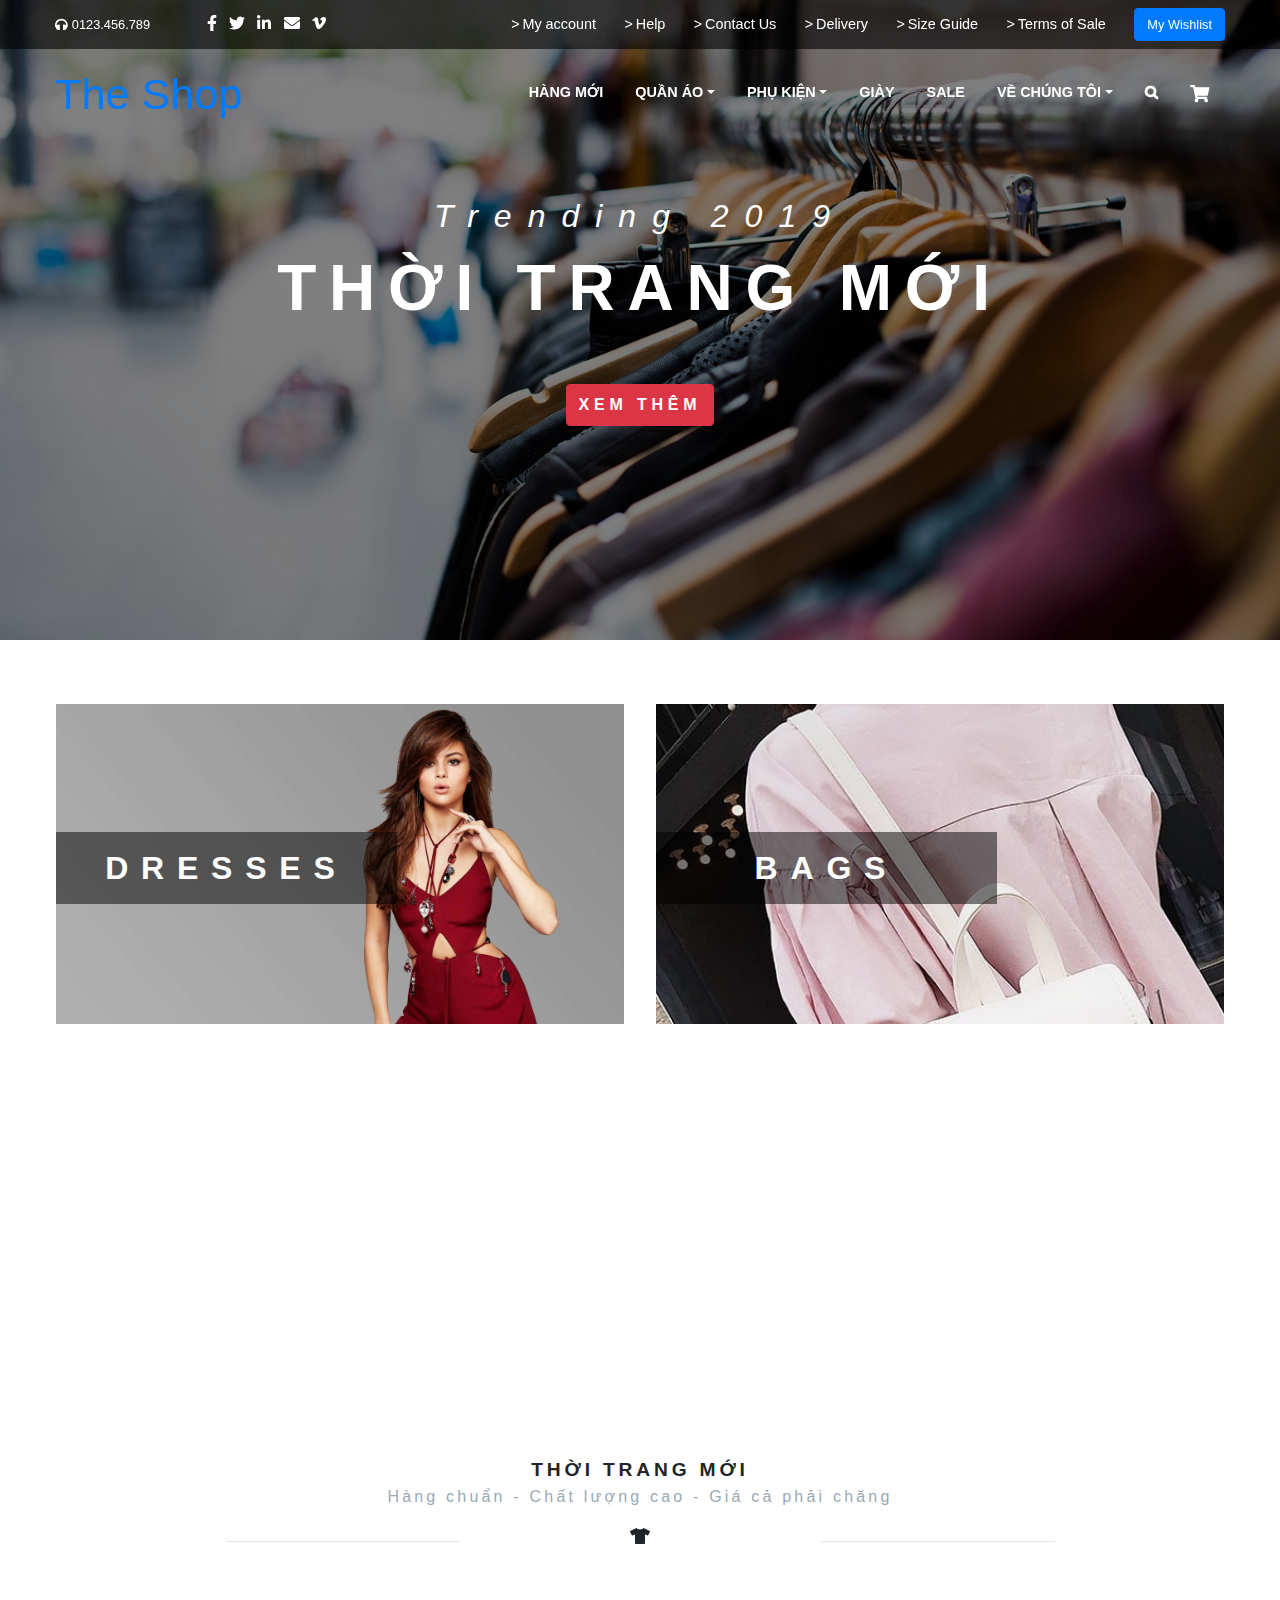
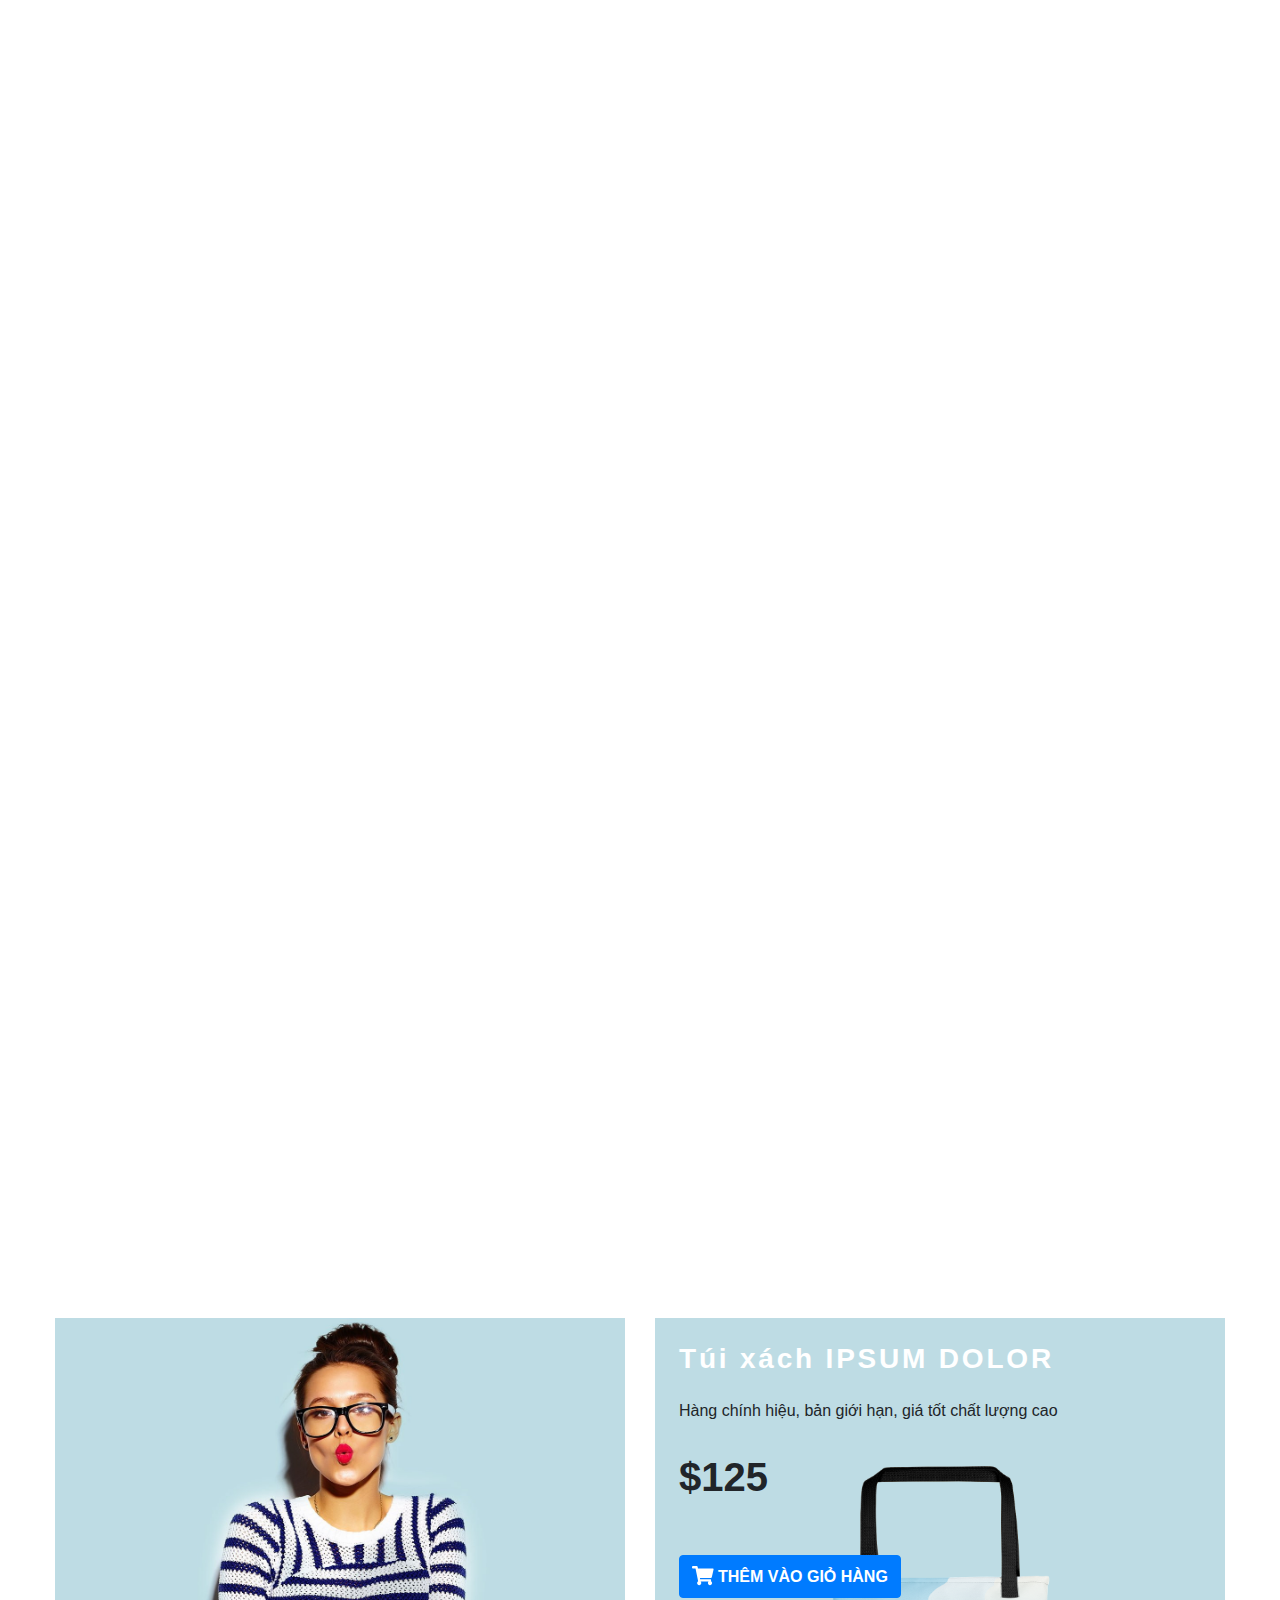
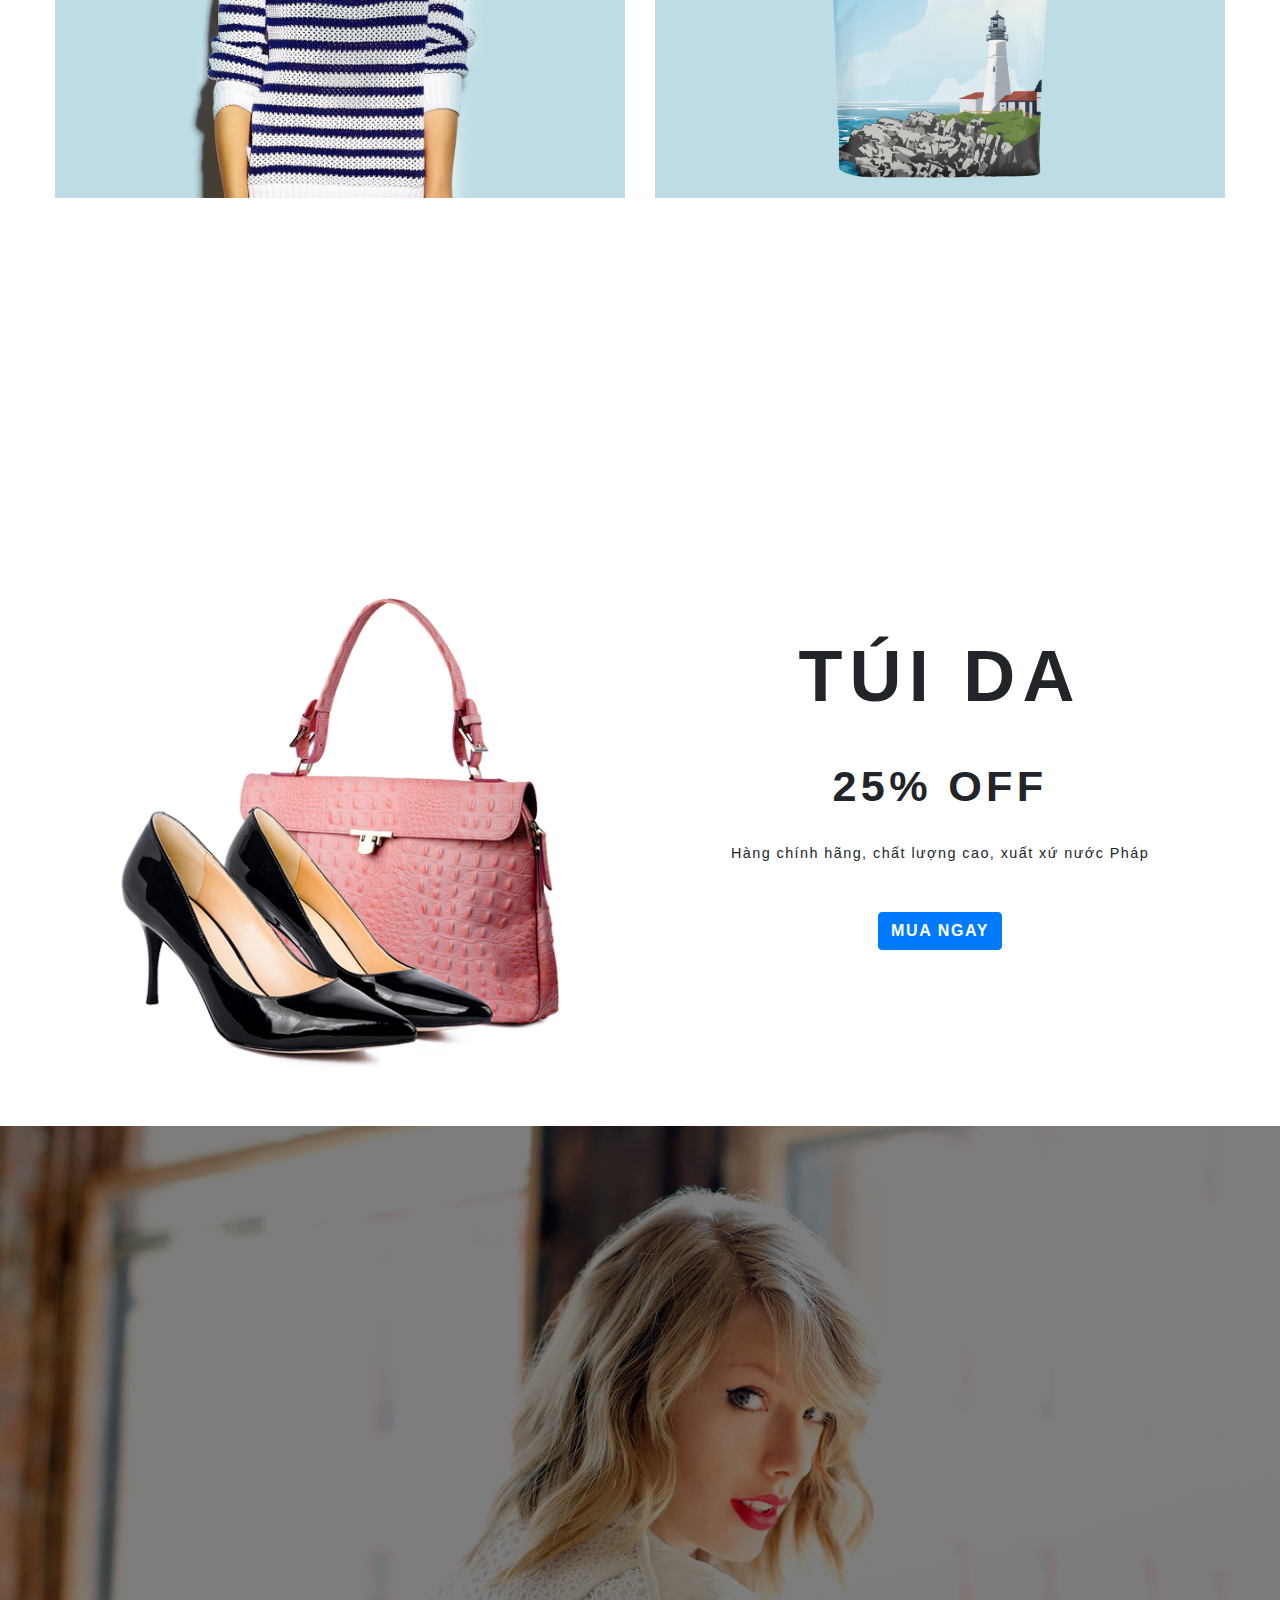
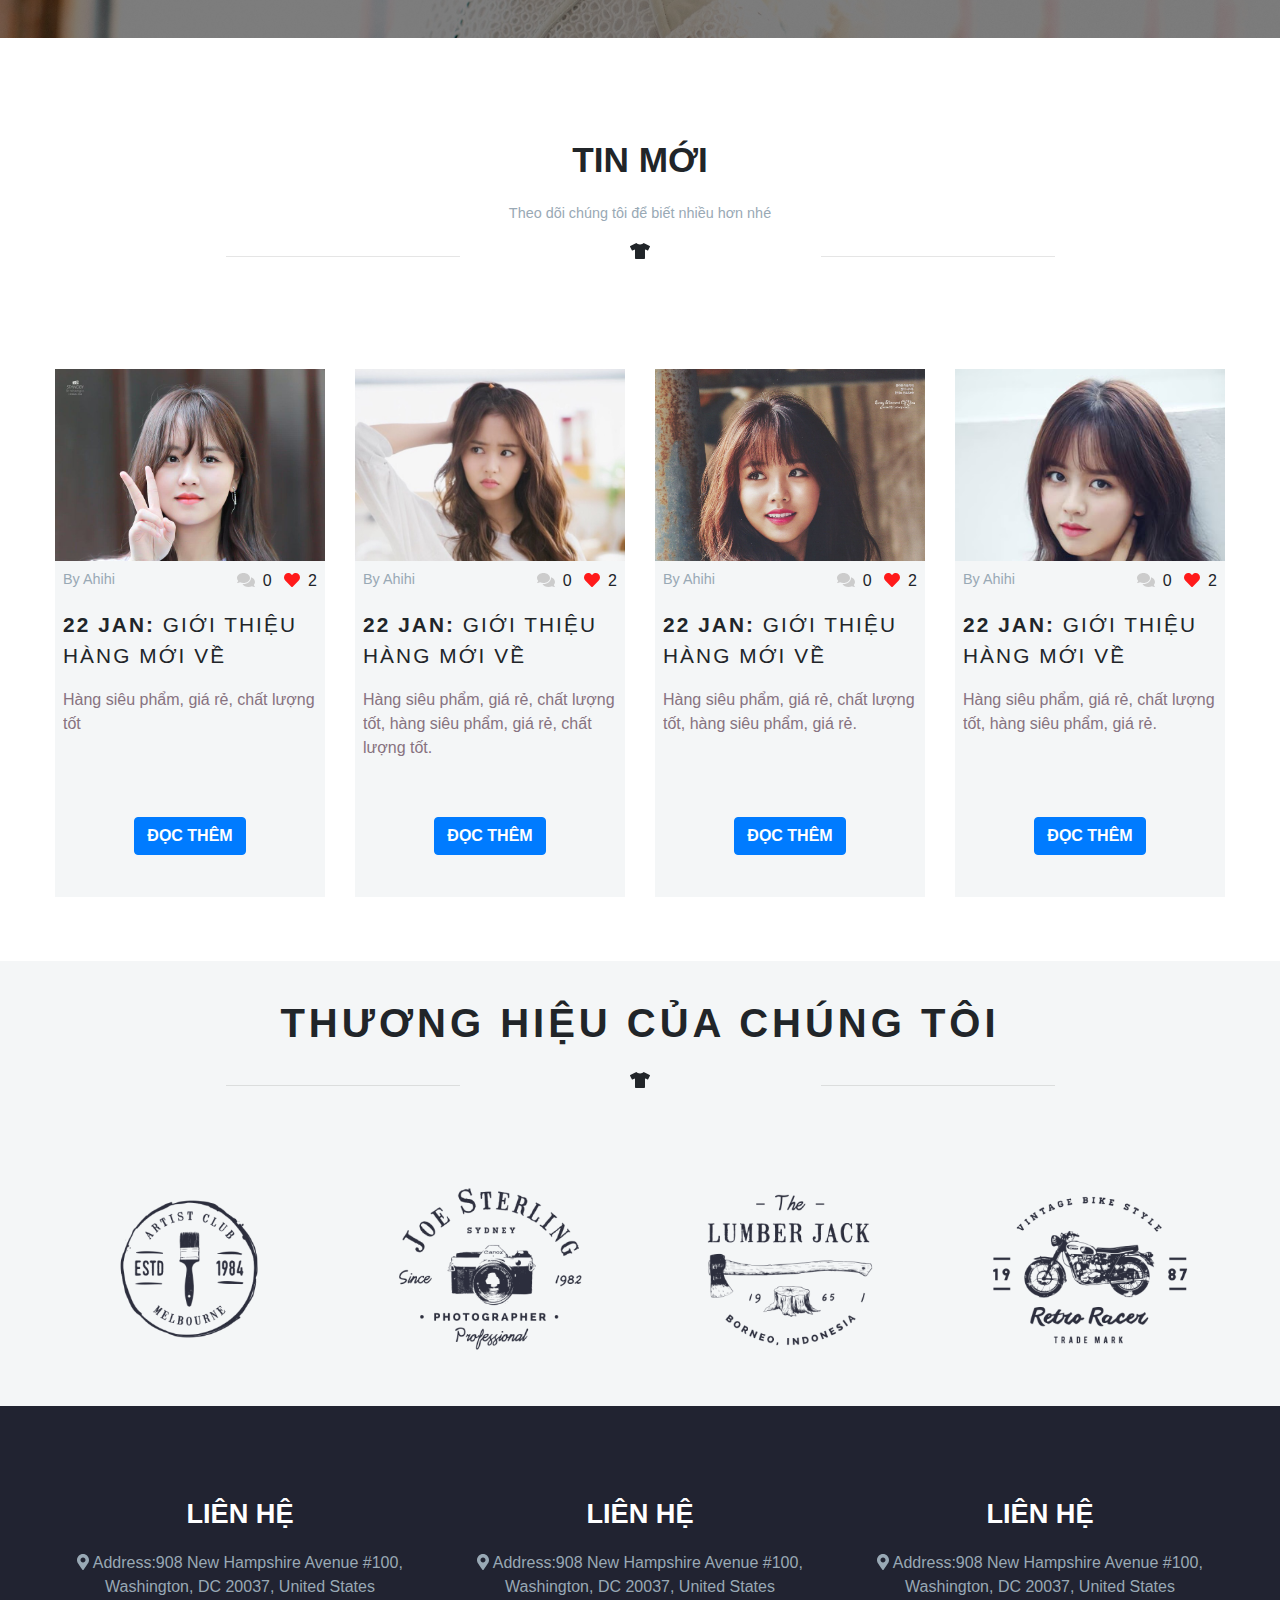
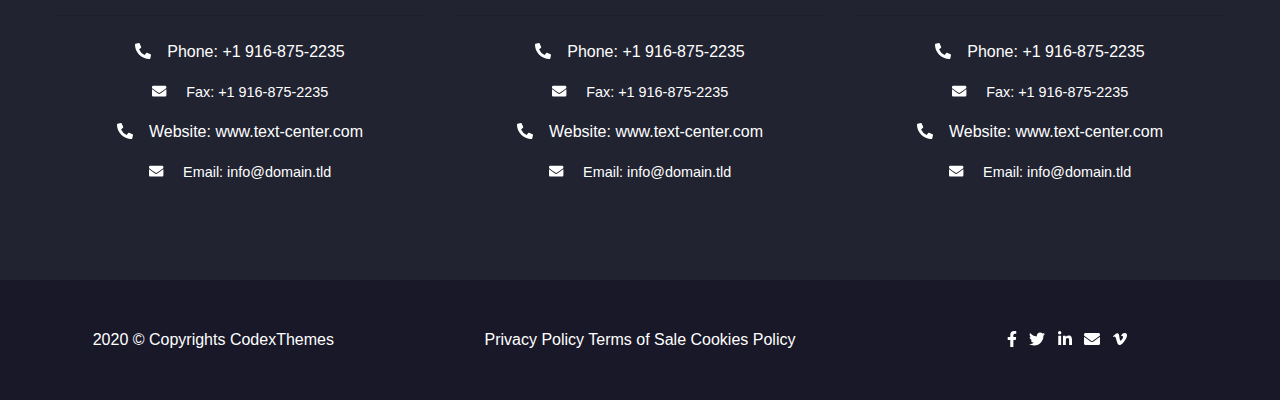
==== index.html @ fdb8e7d9 "shoping update" ====
<!DOCTYPE html>
<html>
<head>
	<title>Bttopmedia.com</title>
	<link rel="stylesheet" type="text/css" href="css/output.css">
	<meta charset="utf-8">
	<meta name="viewport" content="width=device-width, initial-scale=1">
	<link rel="stylesheet" href="css/bootstrap.min.css">
	<link rel="stylesheet" href="https://cdnjs.cloudflare.com/ajax/libs/font-awesome/4.7.0/css/font-awesome.min.css">
	<link rel="stylesheet" href="css/animate.css">
</head>
<body style="background-color:">

	<section id="top-navbar" class="fixed-top">
			<div class="container-fluid top-but-not" style="background-color: rgba(0,0,0,0.6);">
				<div class="row">
					<div class="col-lg-12 d-none d-xl-block">
						<div class="container py-2 d-flex">
							<div class="mr-auto mt-1">
								<span class="text-white mr-5 fnt-0-8 fnt-w4"><i class="fas fa-headphones mr-1"></i>0123.456.789</span>
								<i class="fab fa-facebook-f text-white mx-1"></i>
								<i class="fab fa-twitter text-white mx-1"></i>
								<i class="fab fa-linkedin-in text-white mx-1"></i>
								<i class="fas fa-envelope text-white mx-1"></i>
								<i class="fab fa-vimeo-v text-white mx-1"></i>
							</div>
							<div class="ml-auto">
								<a href="" class="mr-4 a-none top-list-item">My account</a>
								<a href="" class="mr-4 a-none top-list-item">Help</a>
								<a href="" class="mr-4 a-none top-list-item">Contact Us</a>
								<a href="" class="mr-4 a-none top-list-item">Delivery</a>
								<a href="" class="mr-4 a-none top-list-item">Size Guide</a>
								<a href="" class="mr-4 a-none top-list-item">Terms of Sale</a>
								<button class="btn btn-primary fnt-0-8">My Wishlist</button>
							</div>
						</div>
					</div>
				</div>
			</div>
			<nav class="navbar navbar-expand-xl navbar-inverse top-menu-fixed">
				<div class="container-fluid">
					<div class="container">
						<a href="" class="navbar-brand fnt-2-7">The Shop</a>	
						<a href="#navbar-top" class="navbar-toggler" type="button" data-toggle="collapse">
							<i class="fas fa-bars"></i>
						</a>	
						<div class="navbar-collapse collapse" id="navbar-top" style="position: relative;">
							<ul class="nav navbar-nav ml-auto">
								<li class="nav-link bottom-line">
									<a link-to="#new-arrival" class="nav-link white-item-top">HÀNG MỚI</a>
								</li>
								<li class="nav-link bottom-line dropdown">
									<a link-to="#new-arrival" class="nav-link white-item-top dropdown-toggle" data-toggle="dropdown">QUẦN ÁO</a>
									<div class="dropdown-menu py-0">
										<a href="" class="dropdown-item py-3">Váy</a>
										<a href="" class="dropdown-item py-3">Đầm</a>
										<a href="" class="dropdown-item py-3">Đồ ngủ</a>
									</div>
								</li>
								<li class="nav-link bottom-line dropdown">
									<a link-to="dolor-bags" class="nav-link white-item-top dropdown-toggle" data-toggle="dropdown">PHỤ KIỆN</a>
									<div class="dropdown-menu py-0">
										<a href="" class="dropdown-item py-3">Giỏ xách</a>
										<a href="" class="dropdown-item py-3">Ví</a>
									</div>
								</li>
								<li class="nav-link bottom-line">
									<a link-to="#new-arrival" class="nav-link white-item-top">GIÀY</a>
								</li>
								<li class="nav-link bottom-line">
									<a link-to="#cate-sale" class="nav-link white-item-top">SALE</a>
								</li>
								<li class="nav-link bottom-line dropdown">
									<a link-to="#footer-page" class="nav-link white-item-top dropdown-toggle" data-toggle="dropdown">VỀ CHÚNG TÔI</a>
									<div class="dropdown-menu py-0">
										<a href="" class="dropdown-item py-3">Blogs</a>
										<a href="" class="dropdown-item py-3">Liên hệ</a>
									</div>
								</li>
								<li class="nav-link " style="position: relative;">
									<a href="#mini-search" data-toggle="collapse" class="nav-link white-item-top top-search">
									</a>
									<div class="mini-search collapse" id="mini-search" >
										<form action="/action_page.php">
										    <div class="input-group">
										      <input type="text" class="form-control" placeholder="Search" name="search">
										      <div class="input-group-btn">
										        <button class="btn btn-default btn-primary" type="submit"><i class="fas fa-search"></i></button>
										      </div>
										    </div>
										</form>
									</div>
								</li>
							</ul>
							
						</div>
						<a href="" class="nav-link white-item-top order-first order-xl-last"><i class="fas fa-shopping-cart fnt-1-2"></i></a>
					</div>
				</div>
			</nav>
	</section>
	
	<section id="top-slider">
		<div class="container-fluid">
			<div class="top-slider-item-active">
				<img src="img/topSlider/t0.jpg" alt="">
				<div class="top-slider-text text-center justify-content-center">
					<i class="d-block wow bounceInUp" style="color: white;letter-spacing: .5em;font-size: 2em">
						Trending 2019
					</i>
					<span class="d-block wow flipInY" style="font-size: 4em; font-weight: 700; letter-spacing: 0.2em;color: white">
						THỜI TRANG MỚI
					</span>
					<button class="btn btn-danger wow bounceInDown mt-5 py-2" style="letter-spacing: 0.3em; color: white !important; font-weight: 600">XEM THÊM</button>
				</div>
			</div>
			<div class="top-slider-item">
				<img src="img/topSlider/t0.jpg" alt="">
			</div>
		</div>
		<div>
	</section>
	
	<section id="main-page">
		<div class="container-fluid my-5">
			<div class="container">
				<div class="row my-3">
					<div class="col-lg-6 px-3 my-3">
						<div class="dress-box wow bounceInLeft">
							<div class="dress-content">
								<img src="img/dress/d0.jpg">
							</div>
							<div class="dress-text px-2">
								<a href="" class="a-none" style="color: white;font-size: 2em;letter-spacing: 0.4em; font-weight: 700">DRESSES</a>
							</div>
						</div>	
					</div>
					<div class="col-lg-6 px-3 my-3">
						<div class="dress-box wow bounceInRight">
							<div class="dress-content">
								<img src="img/bag/b0.jpg">
							</div>
							<div class="dress-text px-3">
								<a href="" class="a-none" style="color: white;font-size: 2em;letter-spacing: 0.4em; font-weight: 700">BAGS</a>
							</div>
						</div>	
					</div>
				</div>
				<div class="row my-3 flex-box">
					<div class="col-lg-3 col-md-4 px-3 my-3">
						<div class="denims-box draw wow bounceInUp">
							<div class="denims-content">
								<img src="img/denims/d0.jpg">
							</div>
							<div class="denims-text py-2">
								<a href="" class="a-none d-block" style="color: white;font-size: 1.2em;letter-spacing: 0.4em; font-weight: 700">DENIMS</a>
								<span class="text-white">4 items</span>
							</div>
						</div>	
					</div>
					<div class="col-lg-3 col-md-4 px-3 my-3">
						<div class="denims-box draw wow bounceInUp" data-wow-delay=".5s">
							<div class="denims-content">
								<img src="img/lingerie/l0.jpg">
							</div>
							<div class="denims-text py-2">
								<a href="" class="a-none d-block" style="color: white;font-size: 1.2em;letter-spacing: 0.4em; font-weight: 700">LINGERIE</a>
								<span class="text-white">3 items</span>
							</div>
						</div>	
					</div>
					<div class="col-lg-3 col-md-4 px-3 my-3">
						<div class="denims-box draw wow bounceInUp" data-wow-delay="1s">
							<div class="denims-content">
								<img src="img/shirts/s0.jpg">
							</div>
							<div class="denims-text py-2">
								<a href="" class="a-none d-block" style="color: white;font-size: 1.2em;letter-spacing: 0.4em; font-weight: 700">SHIRST</a>
								<span class="text-white">3 items</span>
							</div>
						</div>	
					</div>
					<div class="col-lg-3 col-md-4 px-3 my-3">
						<div class="denims-box draw wow bounceInUp" data-wow-delay="1.5s">
							<div class="denims-content">
								<img src="img/shoes/s0.jpg">
							</div>
							<div class="denims-text py-2">
								<a href="" class="a-none d-block" style="color: white;font-size: 1.2em;letter-spacing: 0.4em; font-weight: 700">SHOES</a>
								<span class="text-white">12 items</span>
							</div>
						</div>	
					</div>
				</div>
			</div>
		</div>
	</section>
	<section id="new-arrival">
		<div class="container-fluid">
			<div class="container">
				<div class="row">
					<div class="col-lg-12 text-center">
						<span class="d-block text-uppercase fnt-1-2" style="letter-spacing: 0.2em;font-weight: 700">Thời trang mới</span>
						<span class="d-block" style="color: #99a9b5; letter-spacing: 0.2em">
							Hàng chuẩn - Chất lượng cao - Giá cả phải chăng
						</span>
						<div class="d-flex my-3">
							<hr style="width: 20%; color: black">
							<i class="fas fa-tshirt"></i>
							<hr style="width: 20%; color: black">
						</div>
					</div>
				</div>
				<div class="row my-3 flex-box">
					<div class="col-lg-3 col-md-4 px-3 my-3 wow bounceIn">
						<div class="cate-box">
							<div class="cate-content">
								<img src="img/cate/angel-touch.jpg">
							</div>
							<div class="cate-text py-2">
								<a href="" class="a-none d-block" style="color: white;font-size: 1.2em;letter-spacing: 0.1em; font-weight: 700">ANGELS TOUCH</a>
								<span class="d-block" style="color: white">$199.00</span>
								<div class="d-flex justify-content-center">
									<i class="cate-like fas fa-shopping-cart"></i>
									<i class="cate-like far fa-heart ml-3"></i>
								</div>
							</div>
						</div>	
					</div>
					<div class="col-lg-3 col-md-4 px-3 my-3 wow bounceIn" data-wow-delay='.2s'>
						<div class="cate-box">
							<div class="cate-content">
								<img src="img/cate/black-dreams.jpg">
							</div>
							<div class="cate-text py-2">
								<a href="" class="a-none d-block" style="color: white;font-size: 1.2em;letter-spacing: 0.1em; font-weight: 700">BLACK DREAMS</a>
								<span class="d-block" style="color: white">$99.00</span>
								<div class="d-flex justify-content-center">
									<i class="cate-like fas fa-shopping-cart"></i>
									<i class="cate-like far fa-heart ml-3"></i>
								</div>
							</div>
						</div>	
					</div>
					<div class="col-lg-3 col-md-4 px-3 my-3 wow bounceIn">
						<div class="cate-box">
							<div class="cate-content">
								<img src="img/cate/black-impression.jpg">
							</div>
							<div class="cate-text py-2">
								<a href="" class="a-none d-block" style="color: white;font-size: 1.2em;letter-spacing: 0.1em; font-weight: 700">BLACK IMPRESSION</a>
								<span class="d-block" style="color: white">$99.00 - $129.00</span>
								<div class="d-flex justify-content-center">
									<i class="cate-like fas fa-shopping-cart"></i>
									<i class="cate-like far fa-heart ml-3"></i>
								</div>
							</div>
						</div>
						<div class="cate-new text-center">
							<span style="font-size: 0.8em;">Hàng mới</span>
						</div>
					</div>
					<div class="col-lg-3 col-md-4 px-3 my-3 wow bounceIn" data-wow-delay='.2s'>
						<div class="cate-box">
							<div class="cate-content">
								<img src="img/cate/blue-queen.jpg">
							</div>
							<div class="cate-text py-2">
								<a href="" class="a-none d-block" style="color: white;font-size: 1.2em;letter-spacing: 0.1em; font-weight: 700">BLUE QUEEN</a>
								<span class="d-block" style="color: white">$79.00 - $99.00</span>
								<div class="d-flex justify-content-center">
									<i class="cate-like fas fa-shopping-cart"></i>
									<i class="cate-like far fa-heart ml-3"></i>
								</div>
							</div>
						</div>	
					</div>
					<div class="col-lg-3 col-md-4 px-3 my-3 wow bounceIn">
						<div class="cate-box">
							<div class="cate-content">
								<img src="img/cate/blue-seduction.jpg">
							</div>
							<div class="cate-text py-2">
								<a href="" class="a-none d-block" style="color: white;font-size: 1.2em;letter-spacing: 0.1em; font-weight: 700">BLUE SEDUCTION</a>
								<span class="d-block" style="color: white">$99.00</span>
								<div class="d-flex justify-content-center">
									<i class="cate-like fas fa-shopping-cart"></i>
									<i class="cate-like far fa-heart ml-3"></i>
								</div>
							</div>
						</div>
						<div class="cate-saleoff text-center">
							<span style="font-size: 0.8em;">Hết hàng</span>
						</div>
					</div>
					<div class="col-lg-3 col-md-4 px-3 my-3 wow bounceIn" data-wow-delay='.2s'>
						<div class="cate-box">
							<div class="cate-content">
								<img src="img/cate/borocco-edge.jpg">
							</div>
							<div class="cate-text py-2">
								<a href="" class="a-none d-block" style="color: white;font-size: 1.2em;letter-spacing: 0.1em; font-weight: 700">BOROCCO EDGE</a>
								<span class="d-block" style="color: white">$99.00</span>
								<div class="d-flex justify-content-center">
									<i class="cate-like fas fa-shopping-cart"></i>
									<i class="cate-like far fa-heart ml-3"></i>
								</div>
							</div>
						</div>	
					</div>
					<div class="col-lg-3 col-md-4 px-3 my-3 wow bounceIn">
						<div class="cate-box">
							<div class="cate-content">
								<img src="img/cate/borocco-edge.jpg">
							</div>
							<div class="cate-text py-2">
								<a href="" class="a-none d-block" style="color: white;font-size: 1.2em;letter-spacing: 0.1em; font-weight: 700">BOROCCO EDGE</a>
								<span class="d-block" style="color: white">$99.00</span>
								<div class="d-flex justify-content-center">
									<i class="cate-like fas fa-shopping-cart"></i>
									<i class="cate-like far fa-heart ml-3"></i>
								</div>
							</div>
						</div>	
					</div>
					<div class="col-lg-3 col-md-4 px-3 my-3 wow bounceIn" data-wow-delay='.2s'>
						<div class="cate-box">
							<div class="cate-content">
								<img src="img/cate/borocco-edge.jpg">
							</div>
							<div class="cate-text py-2">
								<a href="" class="a-none d-block" style="color: white;font-size: 1.2em;letter-spacing: 0.1em; font-weight: 700">BOROCCO EDGE</a>
								<span class="d-block" style="color: white">$99.00</span>
								<div class="d-flex justify-content-center">
									<i class="cate-like fas fa-shopping-cart"></i>
									<i class="cate-like far fa-heart ml-3"></i>
								</div>
							</div>
						</div>	
					</div>
					<div class="col-lg-3 col-md-4 px-3 my-3 wow bounceIn">
						<div class="cate-box">
							<div class="cate-content">
								<img src="img/cate/borocco-edge.jpg">
							</div>
							<div class="cate-text py-2">
								<a href="" class="a-none d-block" style="color: white;font-size: 1.2em;letter-spacing: 0.1em; font-weight: 700">BOROCCO EDGE</a>
								<span class="d-block" style="color: white">$99.00</span>
								<div class="d-flex justify-content-center">
									<i class="cate-like fas fa-shopping-cart"></i>
									<i class="cate-like far fa-heart ml-3"></i>
								</div>
							</div>
						</div>
						<div class="cate-new text-center">
							<span style="font-size: 0.8em;">Hàng mới</span>
						</div>	
					</div>
					<div class="col-lg-3 col-md-4 px-3 my-3 wow bounceIn" data-wow-delay='.2s'>
						<div class="cate-box">
							<div class="cate-content">
								<img src="img/cate/borocco-edge.jpg">
							</div>
							<div class="cate-text py-2">
								<a href="" class="a-none d-block" style="color: white;font-size: 1.2em;letter-spacing: 0.1em; font-weight: 700">BOROCCO EDGE</a>
								<span class="d-block" style="color: white">$99.00</span>
								<div class="d-flex justify-content-center">
									<i class="cate-like fas fa-shopping-cart"></i>
									<i class="cate-like far fa-heart ml-3"></i>
								</div>
							</div>
							
						</div>
						<div class="cate-saleoff text-center">
							<span style="font-size: 0.8em;">Hết hàng</span>
						</div>
					</div>
				</div>
				<div class="row my-3" id="dolor-bags">
					<div class="col-lg-6 col-md-12 my-3">
						<div class="dolor-box">
							<img src="img/cate/c0.jpg">
						</div>
					</div>
					<div class="col-lg-6 col-md-12 my-3">
						<div class="dolor-box" style="background-image: url('img/bag/b1.png');background-repeat: no-repeat;background-size: 60%;background-position: bottom">
							<h3 class="d-block m-4" style="letter-spacing: 0.1em; font-weight: 700;color:white">Túi xách IPSUM DOLOR</h3>
							<span class="d-block ml-4">
								Hàng chính hiệu, bản giới hạn, giá tốt chất lượng cao
							</span>
							<span class="d-block m-4" style="font-weight: 700; font-size: 2.5em">$125</span>
							<button class="btn btn-primary m-4" style="font-weight: 700">
								<i class="fas fa-shopping-cart fnt-1-2"></i> THÊM VÀO GIỎ HÀNG
							</button>
						</div>
					</div>
				</div>
			</div>
		</div>
	</section>
	<section id="our-services">
		<div class="container-fluid my-5">
			<div class="row mx-0">
				<div class="col-xl-3 col-md-6 mx-0 p-0 text-center">
					<div class="ship-box wow rollIn">
						<div class="ship-content">
							<img src="img/other/o0.jpg">
						</div>
						<div class="ship-text p-4">
							<span class="d-block" style="font-size: 2.5em;color:white"><i class="fas fa-shipping-fast"></i></span>
							<span class="d-block my-4" style="font-size: 2.2em;color:white;letter-spacing: 0.1em; font-weight: 700">MIỄN PHÍ SHIP</span>
							<span class="d-block" style="font-size: 0.9em;color:white">Miễn phí ship trong vòng 5km hoặc khách hàng VIP+</span>
						</div>
					</div>
				</div>
				<div class="col-xl-3 col-md-6 mx-0 p-0 text-center">
					<div class="ship-box wow rollIn" data-wow-delay='.4s'>
						<div class="ship-content">
							<img src="img/other/o1.jpg">
						</div>
						<div class="ship-text p-4">
							<span class="d-block" style="font-size: 2.5em;color:white"><i class="fas fa-tags"></i></span>
							<span class="d-block my-4" style="font-size: 2.2em;color:white;letter-spacing: 0.1em; font-weight: 700">DỊCH VỤ S+</span>
							<span class="d-block" style="font-size: 0.9em;color:white">Đội ngũ nhân viên nhiệt tình, vui vẻ, hoà đồng.</span>
						</div>
					</div>
				</div>
				<div class="col-xl-3 col-md-6 mx-0 p-0 text-center">
					<div class="ship-box wow rollIn" data-wow-delay='.8s'>
						<div class="ship-content">
							<img src="img/other/o2.jpg">
						</div>
						<div class="ship-text p-4">
							<span class="d-block" style="font-size: 2.5em;color:white"><i class="fas fa-dollar-sign"></i></i></span>
							<span class="d-block my-4" style="font-size: 2.2em;color:white;letter-spacing: 0.1em; font-weight: 700">100% HOÀN TIỀN</span>
							<span class="d-block" style="font-size: 0.9em;color:white">100% hoàn tiền và tặng 1 sản phẩm cùng loại khi sản phẩm có lỗi</span>
						</div>
					</div>
				</div>
				<div class="col-xl-3 col-md-6 mx-0 p-0 text-center">
					<div class="ship-box wow rollIn" data-wow-delay='1.2s'>
						<div class="ship-content">
							<img src="img/other/o3.jpg">
						</div>
						<div class="ship-text p-4">
							<span class="d-block" style="font-size: 2.5em;color:white"><i class="fas fa-gift"></i></span>
							<span class="d-block my-4" style="font-size: 2.2em;color:white;letter-spacing: 0.1em; font-weight: 700">ĐẶT HÀNG</span>
							<span class="d-block" style="font-size: 0.9em;color:white">Đặt hàng trước để luôn là bước đi đầu thời trang của bạn</span>
						</div>
					</div>
				</div>	
			</div>
		</div>
	</section>
	<section id="cate-sale">
		<div class="container-fluid">
			<div class="container">
				<div class="row my-4">
					<div class="col-md-6 col-lg-6">
						<div class="sale-box text-center">
							<img src="img/other/o4.webp" alt="">
						</div>
					</div>
					<div class="col-md-6 col-lg-6">
						<div class="sale-box text-center">
							<span class="d-block my-4" style="font-size: 4.5em;font-weight: 700;letter-spacing: 0.1em">TÚI DA</span>
							<span class="d-block" style="font-size: 2.7em;font-weight: 700;letter-spacing: 0.1em">25% OFF</span>
							<span class="d-block my-4" style="font-size: 0.9em;letter-spacing: 0.1em">Hàng chính hãng, chất lượng cao, xuất xứ nước Pháp</span>
							<button class="btn btn-primary my-4" style="letter-spacing: 0.1em; font-weight: 700">MUA NGAY</button>
						</div>
					</div>
				</div>
			</div>
			<div class="row mx-0">
				<div class="col-lg-12 px-0">
					<div class="special-offer">
						<div class="offer-content">
							<img src="img/other/o5.jpg">
						</div>
						<div class="offer-text text-center">
							<span class="d-block my-3 mt-lg-5 wow bounceInUp" style="letter-spacing: 0.1em;font-size: 3vw;">Váy xinh</span>
							<span class="d-block my-3 wow rollIn" style="font-size: 5vw; letter-spacing: 0.2em; font-weight: 700;">ĐẶT HÀNG ĐẶC BIỆT</span>
							<span class="d-block my-3 wow bounceInRight" style="font-size: 3vw; letter-spacing: 0.1em;">Thời trang váy nữ 2020</span>
							<button class="btn btn-primary my-3 wow bounceInDown" style="letter-spacing: 0.1em; font-weight: 700">MUA NGAY</button>
						</div>
					</div>
					
				</div>
			</div>
		</div>
	</section>
	<section id="last-news">
		<div class="container-fluid">
			<div class="container">
				<div class="row my-5">
					<div class="col-lg-12">
						<div class="my-5 text-center">
							<span class="" style="font-weight: 700; font-size: 2.2em">
								TIN MỚI
							</span>
							<span class="d-block my-3" style="color:#99a9b5;font-size: 0.9em;">Theo dõi chúng tôi để biết nhiều hơn nhé</span>
							<div class="d-flex my-3">
								<hr style="width: 20%; color: black">
								<i class="fas fa-tshirt"></i>
								<hr style="width: 20%; color: black">
							</div>
						</div>
					</div>
				</div>
				<div class="row my-5">
					<div class="col-md-6 col-sm-6 col-lg-3">
						<div class="news-box">
							<div class="news-content">
								<img align="left" src="img/other/o6.jpg">
								<div class="news-share" style="">
									<span class="bottom-line" style="font-size: 1.2em;"><i class="fas fa-share-alt-square mx-2"></i>Share </span>
								</div>
							</div>
							<div class="news-like m-2">
								<span style="color:#99a9b5;font-size: 0.9em">By Ahihi</span>
								<div class="news-liked ml-auto">
									<i class="fas fa-comments mx-2" style="color: #cccccc"></i>0
									<i class="fas fa-heart mx-2" style="color:#ff1a1a"></i>2
								</div>
							</div>
							<div class="news-text m-2">
								<span class="d-block" style="font-size: 1.3em; letter-spacing: 0.1em"><b>22 JAN: </b>GIỚI THIỆU HÀNG MỚI VỀ</span>
								<span class="d-block my-3" style="color: #87727f">
									Hàng siêu phẩm, giá rẻ, chất lượng tốt
								</span>
							</div>
							<div class="news-read m-3 text-center">
								<button class="btn btn-primary" style="font-weight: 700;">ĐỌC THÊM</button>						
							</div>
						</div>
					</div>
					<div class="col-md-6 col-sm-6 col-lg-3">
						<div class="news-box">
							<div class="news-content">
								<img align="left" src="img/other/o7.jpg">
								<div class="news-share" style="">
									<span class="bottom-line" style="font-size: 1.2em;"><i class="fas fa-share-alt-square mx-2"></i>Share </span>
								</div>
							</div>
							<div class="news-like m-2">
								<span style="color:#99a9b5;font-size: 0.9em">By Ahihi</span>
								<div class="news-liked ml-auto">
									<i class="fas fa-comments mx-2" style="color: #cccccc"></i>0
									<i class="fas fa-heart mx-2" style="color:#ff1a1a"></i>2
								</div>
							</div>
							<div class="news-text m-2">
								<span class="d-block" style="font-size: 1.3em; letter-spacing: 0.1em"><b>22 JAN: </b>GIỚI THIỆU HÀNG MỚI VỀ</span>
								<span class="d-block my-3" style="color: #87727f">
									Hàng siêu phẩm, giá rẻ, chất lượng tốt, hàng siêu phẩm, giá rẻ, chất lượng tốt.
								</span>
							</div>
							<div class="news-read m-3 text-center">
								<button class="btn btn-primary" style="font-weight: 700;">ĐỌC THÊM</button>						
							</div>
						</div>
					</div>
					<div class="col-md-6 col-sm-6 col-lg-3">
						<div class="news-box">
							<div class="news-content">
								<img align="left" src="img/other/o8.jpg">
								<div class="news-share" style="">
									<span class="bottom-line" style="font-size: 1.2em;"><i class="fas fa-share-alt-square mx-2"></i>Share </span>
								</div>
							</div>
							<div class="news-like m-2">
								<span style="color:#99a9b5;font-size: 0.9em">By Ahihi</span>
								<div class="news-liked ml-auto">
									<i class="fas fa-comments mx-2" style="color: #cccccc"></i>0
									<i class="fas fa-heart mx-2" style="color:#ff1a1a"></i>2
								</div>
							</div>
							<div class="news-text m-2">
								<span class="d-block" style="font-size: 1.3em; letter-spacing: 0.1em"><b>22 JAN: </b>GIỚI THIỆU HÀNG MỚI VỀ</span>
								<span class="d-block my-3" style="color: #87727f">
									Hàng siêu phẩm, giá rẻ, chất lượng tốt, hàng siêu phẩm, giá rẻ.
								</span>
							</div>
							<div class="news-read m-3 text-center">
								<button class="btn btn-primary" style="font-weight: 700;">ĐỌC THÊM</button>						
							</div>
						</div>
					</div>
					<div class="col-md-6 col-sm-6 col-lg-3">
						<div class="news-box">
							<div class="news-content">
								<img align="left" src="img/other/o9.jpg">
								<div class="news-share" style="">
									<span class="bottom-line" style="font-size: 1.2em;"><i class="fas fa-share-alt-square mx-2"></i>Share </span>
								</div>
							</div>
							<div class="news-like m-2">
								<span style="color:#99a9b5;font-size: 0.9em">By Ahihi</span>
								<div class="news-liked ml-auto">
									<i class="fas fa-comments mx-2" style="color: #cccccc"></i>0
									<i class="fas fa-heart mx-2" style="color:#ff1a1a"></i>2
								</div>
							</div>
							<div class="news-text m-2">
								<span class="d-block" style="font-size: 1.3em; letter-spacing: 0.1em"><b>22 JAN: </b>GIỚI THIỆU HÀNG MỚI VỀ</span>
								<span class="d-block my-3" style="color: #87727f">
									Hàng siêu phẩm, giá rẻ, chất lượng tốt, hàng siêu phẩm, giá rẻ.
								</span>
							</div>
							<div class="news-read m-3 text-center">
								<button class="btn btn-primary" style="font-weight: 700;">ĐỌC THÊM</button>						
							</div>
						</div>
					</div>
					
				</div>
			</div>
		</div>
	</section>
	<section id="our-brand">
		<div class="container-fluid py-3">
			<div class="container">
				<div class="row my-3">
					<div class="col-lg-12 text-center">
						<span class="d-block" style="font-size: 2.5em; letter-spacing: 0.1em; font-weight: 600;">THƯƠNG HIỆU CỦA CHÚNG TÔI</span>
						<div class="d-flex my-3">
							<hr style="width: 20%; color: black">
							<i class="fas fa-tshirt"></i>
							<hr style="width: 20%; color: black">
						</div>
					</div>
				</div>
				<div class="row my-3">
					<div class="col-lg-3 col-md-3 brand-items">
						<a href=""><img class="zoom-hover" src="img/ourbrand/o0.webp"></a>
					</div>
					<div class="col-lg-3 col-md-3 brand-items">
						<a href=""><img class="zoom-hover" src="img/ourbrand/o1.webp"></a>
					</div>
					<div class="col-lg-3 col-md-3 brand-items">
						<a href=""><img class="zoom-hover" src="img/ourbrand/o2.webp"></a>
					</div>
					<div class="col-lg-3 col-md-3 brand-items">
						<a href=""><img class="zoom-hover" src="img/ourbrand/o3.webp"></a>
					</div>
				</div>
			</div>
		</div>
	</section>
	<section id="footer-page">
		<div class="container-fluid py-4">
			<div class="container my-5">
				<div class="row">
					<div class="col-lg-4 text-center">
						<span class="d-block my-3" style="color: white; font-weight: 700; font-size: 1.7em;">
							LIÊN HỆ
						</span>
						<span class="d-block" style="color:#99a9b5">
							<i class="fas fa-map-marker-alt"></i> Address:908 New Hampshire Avenue #100, Washington, DC 20037, United States
						</span>
						<hr>
						<ul class="ul-none p-0">
							<li class="py-2">
								<span class="text-white"><i class="fas fa-phone-alt mr-3"></i>Phone: +1 916-875-2235</span>
							</li>
							<li class="py-2">
								<span class="text-white fnt-0-9"><i class="fas fa-envelope mr-3"></i>
									Fax: +1 916-875-2235
								</span>
							</li>
							<li class="py-2">
								<span class="text-white"><i class="fas fa-phone-alt mr-3"></i>Website: www.text-center.com</span>
							</li>
							<li class="py-2">
								<span class="text-white fnt-0-9"><i class="fas fa-envelope mr-3"></i>
									Email: info@domain.tld
								</span>
							</li>
							
						</ul>
					</div>
					<div class="col-lg-4 text-center">
						<span class="d-block my-3" style="color: white; font-weight: 700; font-size: 1.7em;">
							LIÊN HỆ
						</span>
						<span class="d-block" style="color:#99a9b5">
							<i class="fas fa-map-marker-alt"></i> Address:908 New Hampshire Avenue #100, Washington, DC 20037, United States
						</span>
						<hr>
						<ul class="ul-none p-0">
							<li class="py-2">
								<span class="text-white"><i class="fas fa-phone-alt mr-3"></i>Phone: +1 916-875-2235</span>
							</li>
							<li class="py-2">
								<span class="text-white fnt-0-9"><i class="fas fa-envelope mr-3"></i>
									Fax: +1 916-875-2235
								</span>
							</li>
							<li class="py-2">
								<span class="text-white"><i class="fas fa-phone-alt mr-3"></i>Website: www.text-center.com</span>
							</li>
							<li class="py-2">
								<span class="text-white fnt-0-9"><i class="fas fa-envelope mr-3"></i>
									Email: info@domain.tld
								</span>
							</li>
							
						</ul>
					</div>
					<div class="col-lg-4 text-center">
						<span class="d-block my-3" style="color: white; font-weight: 700; font-size: 1.7em;">
							LIÊN HỆ
						</span>
						<span class="d-block" style="color:#99a9b5">
							<i class="fas fa-map-marker-alt"></i> Address:908 New Hampshire Avenue #100, Washington, DC 20037, United States
						</span>
						<hr>
						<ul class="ul-none p-0">
							<li class="py-2">
								<span class="text-white"><i class="fas fa-phone-alt mr-3"></i>Phone: +1 916-875-2235</span>
							</li>
							<li class="py-2">
								<span class="text-white fnt-0-9"><i class="fas fa-envelope mr-3"></i>
									Fax: +1 916-875-2235
								</span>
							</li>
							<li class="py-2">
								<span class="text-white"><i class="fas fa-phone-alt mr-3"></i>Website: www.text-center.com</span>
							</li>
							<li class="py-2">
								<span class="text-white fnt-0-9"><i class="fas fa-envelope mr-3"></i>
									Email: info@domain.tld
								</span>
							</li>
							
						</ul>
					</div>
					
				</div>
			</div>
		</div>
	</section>
	<section id="end-page">
		<div class="container-fluid py-5">
			<div class="row text-center mx-0">
				<div class="col-lg-4">
					<span class="text-white">2020 © Copyrights CodexThemes</span>
				</div>
				<div class="col-lg-4">
					<span class="text-white">Privacy Policy</span>
					<span class="text-white">Terms of Sale</span>
					<span class="text-white">Cookies Policy</span>
				</div>
				<div class="col-lg-4">
					<i class="fab fa-facebook-f text-white mx-1"></i>
					<i class="fab fa-twitter text-white mx-1"></i>
					<i class="fab fa-linkedin-in text-white mx-1"></i>
					<i class="fas fa-envelope text-white mx-1"></i>
					<i class="fab fa-vimeo-v text-white mx-1"></i>
				</div>
			</div>
		</div>
	</section>

	<script src="js/jquery.min.js"></script>
	<script src="js/all.js" data-auto-replace-svg="nest"></script>
	<script src="js/jquery-3.4.1.js"></script>
	<script src="js/bootstrap.min.js"></script>
	<script src="js/js.js" type="text/javascript"></script>
	<script src="js/wow.min.js"></script>
    <script>new WOW().init();</script>
	
</body>
</html>
---- css/output.css ----
@media (min-width: 1200px) {
  .container {
    max-width: 1170px !important;
    padding: 0px !important; } }
.container-fluid {
  padding-right: 0px !important;
  padding-left: 0px !important; }

/*--------all--------*/
.fnt-0-8 {
  font-size: 0.8em !important; }

.fnt-0-9 {
  font-size: 0.9em !important; }

.fnt-1-2 {
  font-size: 1.2em !important; }

.fnt-1-7 {
  font-size: 1.7em !important; }

.fnt-2-7 {
  font-size: 2.7em !important; }

.fnt-w4 {
  font-weight: 400; }

.fnt-w5 {
  font-weight: 500; }

.ul-none {
  list-style-type: none !important; }

.a-none:hover {
  text-decoration: none; }

/*-----top------*/
.top-list-item {
  color: white;
  font-size: 0.9em; }

.top-list-item:hover, .white-item-top:hover {
  color: #428bca;
  cursor: pointer; }

.white-item-top {
  font-size: 0.9em;
  color: white !important;
  color: white !important;
  font-weight: 700; }

.bottom-line {
  display: inline-block; }

.bottom-line::after {
  content: '';
  display: block;
  width: 0;
  height: 0.2em;
  transition: width .5s; }

.bottom-line:hover::after {
  width: 100%;
  background-color: #33ccff; }

.top-list-item::before {
  content: '>';
  margin-right: 0.2em; }

#top-slider {
  width: 100%;
  padding-top: 50%;
  position: relative;
  overflow: hidden; }
  #top-slider .top-slider-item {
    display: none; }
  #top-slider .top-slider-item-active {
    position: absolute;
    top: 0;
    left: 0;
    bottom: 0;
    right: 0; }
    #top-slider .top-slider-item-active img {
      width: 100%;
      filter: brightness(0.5); }
    #top-slider .top-slider-item-active .top-slider-text {
      width: 100%;
      position: absolute;
      top: 30%;
      vertical-align: middle;
      align-items: center; }

.top-search::before {
  font-family: FontAwesome;
  content: '\f002'; }

.top-close::before {
  font-family: FontAwesome;
  content: '\f00d'; }

#mini-search {
  right: 0;
  min-width: 43em;
  max-width: 100%;
  position: absolute;
  margin-top: 0.5em; }

@media (max-width: 1200px) {
  .top-menu-fixed {
    background-color: black !important; }

  .top-search {
    display: none !important; }

  #mini-search {
    margin-top: 1em;
    display: block;
    margin-top: 0em !important;
    position: static !important; } }
/*---main----------*/
.dress-box {
  width: 100%;
  height: 20em;
  overflow: hidden;
  position: relative; }
  .dress-box .dress-content {
    width: 100%; }
    .dress-box .dress-content img {
      transition: transform .5s;
      width: 140%; }
  .dress-box .dress-text {
    position: absolute;
    top: 40%;
    width: 60%;
    background-color: rgba(0, 0, 0, 0.5);
    height: 4.5em;
    line-height: 4.5em;
    text-align: center;
    transition: width .5s; }

.dress-box:hover .dress-content {
  filter: brightness(50%); }
  .dress-box:hover .dress-content img {
    transform: scale(1.2); }
.dress-box:hover .dress-text {
  width: 100%; }

.flex-box {
  display: flex;
  flex-wrap: wrap;
  justify-content: center; }

.denims-box {
  width: 100%;
  height: 20em;
  position: relative;
  overflow: hidden;
  border: 0; }
  .denims-box::before, .denims-box::after {
    box-sizing: inherit;
    content: '';
    position: absolute;
    width: 100%;
    height: 100%; }
  .denims-box .denims-content {
    width: 100%;
    filter: brightness(50%); }
    .denims-box .denims-content img {
      transition: transform .5s;
      width: 120%; }
  .denims-box .denims-text {
    position: absolute;
    top: 40%;
    width: 100%;
    background-color: rgba(0, 0, 0, 0.5);
    height: 4.5em;
    text-align: center;
    transition: opacity .5s; }

.draw {
  transition: color .25s; }
  .draw::after, .draw::before {
    border: 0.1em solid transparent;
    width: 0;
    height: 0;
    z-index: 10; }
  .draw::before {
    top: 0;
    left: 0; }
  .draw::after {
    bottom: 0;
    right: 0; }
  .draw:hover::before, .draw:hover::after {
    width: 100%;
    height: 100%; }
  .draw:hover::before {
    border-top-color: #33ccff;
    border-right-color: #33ccff;
    transition: width .25s ease-out, height .25s ease-out .25s; }
  .draw:hover::after {
    border-bottom-color: #33ccff;
    border-left-color: #33ccff;
    transition: border-color 0s ease 0.5s, width .25s ease-out .5s, height .25s ease-out .75s; }

.denims-box:hover .denims-content {
  filter: brightness(100%); }
  .denims-box:hover .denims-content img {
    transform: scale(1.2); }
.denims-box:hover .denims-text {
  opacity: 0; }

.cate-box {
  width: 100%;
  height: 25em;
  position: relative;
  overflow: hidden;
  border: 0.05em solid #ccd3d6; }
  .cate-box .cate-content {
    width: 100%; }
    .cate-box .cate-content img {
      transition: transform .5s;
      width: 120%; }
  .cate-box .cate-text {
    position: absolute;
    bottom: 0;
    height: 5.5em;
    width: 100%;
    background-color: #4d4d4d;
    text-align: center;
    transition: width .5s; }
    .cate-box .cate-text .cate-like {
      color: white; }
    .cate-box .cate-text .cate-like:hover {
      cursor: pointer;
      color: #33ccff; }

.cate-saleoff {
  position: absolute;
  top: 10%;
  width: 3.5em;
  height: 3.5em;
  line-height: 3.5em;
  color: white;
  right: -0.5em;
  border-radius: 50%;
  background-color: #f44336; }

.cate-new {
  position: absolute;
  top: 10%;
  width: 3.5em;
  height: 3.5em;
  line-height: 3.5em;
  color: white;
  right: -0.5em;
  border-radius: 50%;
  background-color: #393d50; }

.cate-box:hover .cate-content {
  filter: brightness(50%); }
  .cate-box:hover .cate-content img {
    transform: scale(1.2); }

.dolor-box {
  width: 100%;
  height: 30em;
  overflow: hidden;
  background-color: #bedce4; }
  .dolor-box img {
    width: 100%;
    height: auto; }

.ship-box {
  width: 100%;
  height: 18em;
  overflow: hidden;
  position: relative; }
  .ship-box .ship-content {
    width: 100%; }
    .ship-box .ship-content img {
      transition: transform .5s;
      width: 140%; }
  .ship-box .ship-text {
    position: absolute;
    top: 0%;
    width: 100%;
    background-color: rgba(0, 0, 0, 0.5);
    height: 100%;
    text-align: center;
    transition: width .5s; }

.sale-box {
  height: 30em; }
  .sale-box img {
    max-width: 100%;
    height: 100%; }

.special-offer {
  width: 100%;
  padding-top: 40%;
  position: relative;
  overflow: hidden; }
  .special-offer .offer-content {
    position: absolute;
    top: 0;
    left: 0;
    bottom: 0;
    right: 0; }
    .special-offer .offer-content img {
      width: 100%;
      filter: brightness(0.5); }
  .special-offer .offer-text {
    width: 100%;
    position: absolute;
    top: 0%;
    vertical-align: middle;
    align-items: center; }
    .special-offer .offer-text span {
      color: white; }

.news-box {
  background-color: #f4f6f7; }
  .news-box .news-content {
    overflow: hidden;
    position: relative;
    width: 100%;
    height: 12em;
    overflow: hidden; }
    .news-box .news-content img {
      width: 100%; }
    .news-box .news-content .news-share {
      position: absolute;
      bottom: 0;
      left: 100%;
      background-color: #b3ffff;
      height: 2em;
      width: 100%;
      transition: left .5s; }
    .news-box .news-content .news-share:hover {
      cursor: pointer; }
  .news-box .news-content:hover img {
    filter: brightness(50%); }
  .news-box .news-content:hover .news-share {
    left: 0%; }
  .news-box .news-like {
    height: 2em;
    display: flex; }
  .news-box .news-text {
    overflow: hidden;
    text-overflow: ellipsis;
    height: 12em; }
  .news-box .news-read {
    height: 5em; }

#our-brand {
  background-color: #f4f6f7; }

.brand-items {
  width: 100%;
  height: 15em; }
  .brand-items img {
    width: 100%; }

.brand-items:hover {
  background-color: white; }

#footer-page {
  background-color: #212331; }
  #footer-page .email-subcribe {
    width: 50%; }

#end-page {
  background-color: #181828; }

@keyframes slideFromLeft {
  0% {
    display: absolute;
    transform: translateX(-100%);
    opacity: 0; }
  100% {
    display: block;
    transform: translateX(0);
    opacity: 1; } }
@keyframes slideFromRight {
  0% {
    display: absolute;
    transform: translateX(150%);
    opacity: 0; }
  100% {
    display: block;
    transform: translateX(0);
    opacity: 1; } }
@keyframes slideFromBottom {
  0% {
    display: absolute;
    transform: translateY(100%);
    opacity: 0; }
  100% {
    display: block;
    transform: translateY(0);
    opacity: 1; } }
.slide-left, .slide-right, .slide-bottom {
  opacity: 0; }

.ani-slideFromLeft {
  animation: 1s ease-out 0s 1 slideFromLeft;
  opacity: 1 !important; }

.ani-slideFromRight {
  animation: 1s ease-out 0s 1 slideFromRight;
  opacity: 1 !important; }

.ani-slideFromBottom {
  animation: 1s ease-out 0s 1 slideFromBottom;
  opacity: 1 !important; }

.tileset {
  tranform: translateX(-50%) rotate(-10deg);
  display: block; }

@media (min-width: 1200px) {
  .dropdown:hover > .dropdown-menu {
    display: block !important; } }
.dropdown-menu {
  border-radius: 0em !important;
  background-color: #f2f2f2 !important; }
  .dropdown-menu .dropdown-item {
    font-weight: 500;
    border-bottom: 0.05em solid #d9d9d9; }
  .dropdown-menu .dropdown-item:hover {
    background-color: white !important;
    border-left: 0.3em solid  #33ccff;
    padding-left: 0.5em; }

/*# sourceMappingURL=output.css.map */
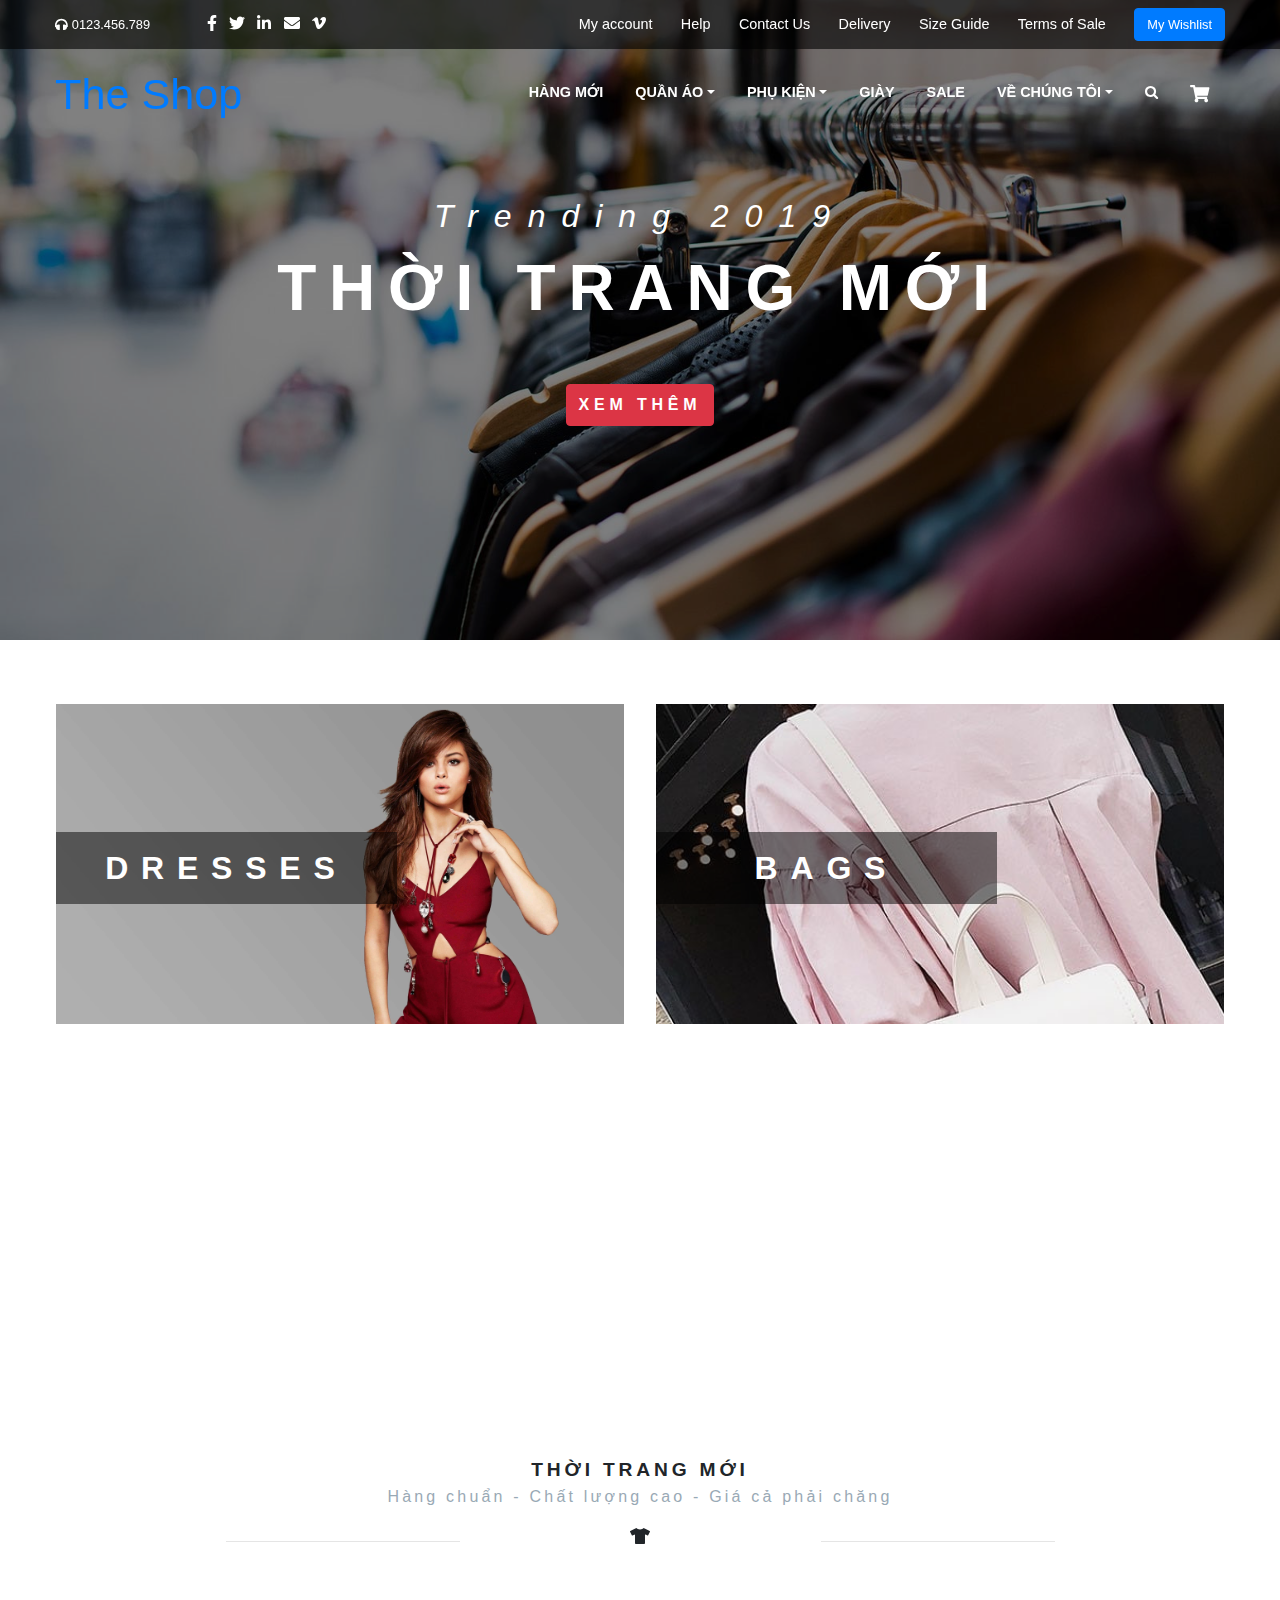
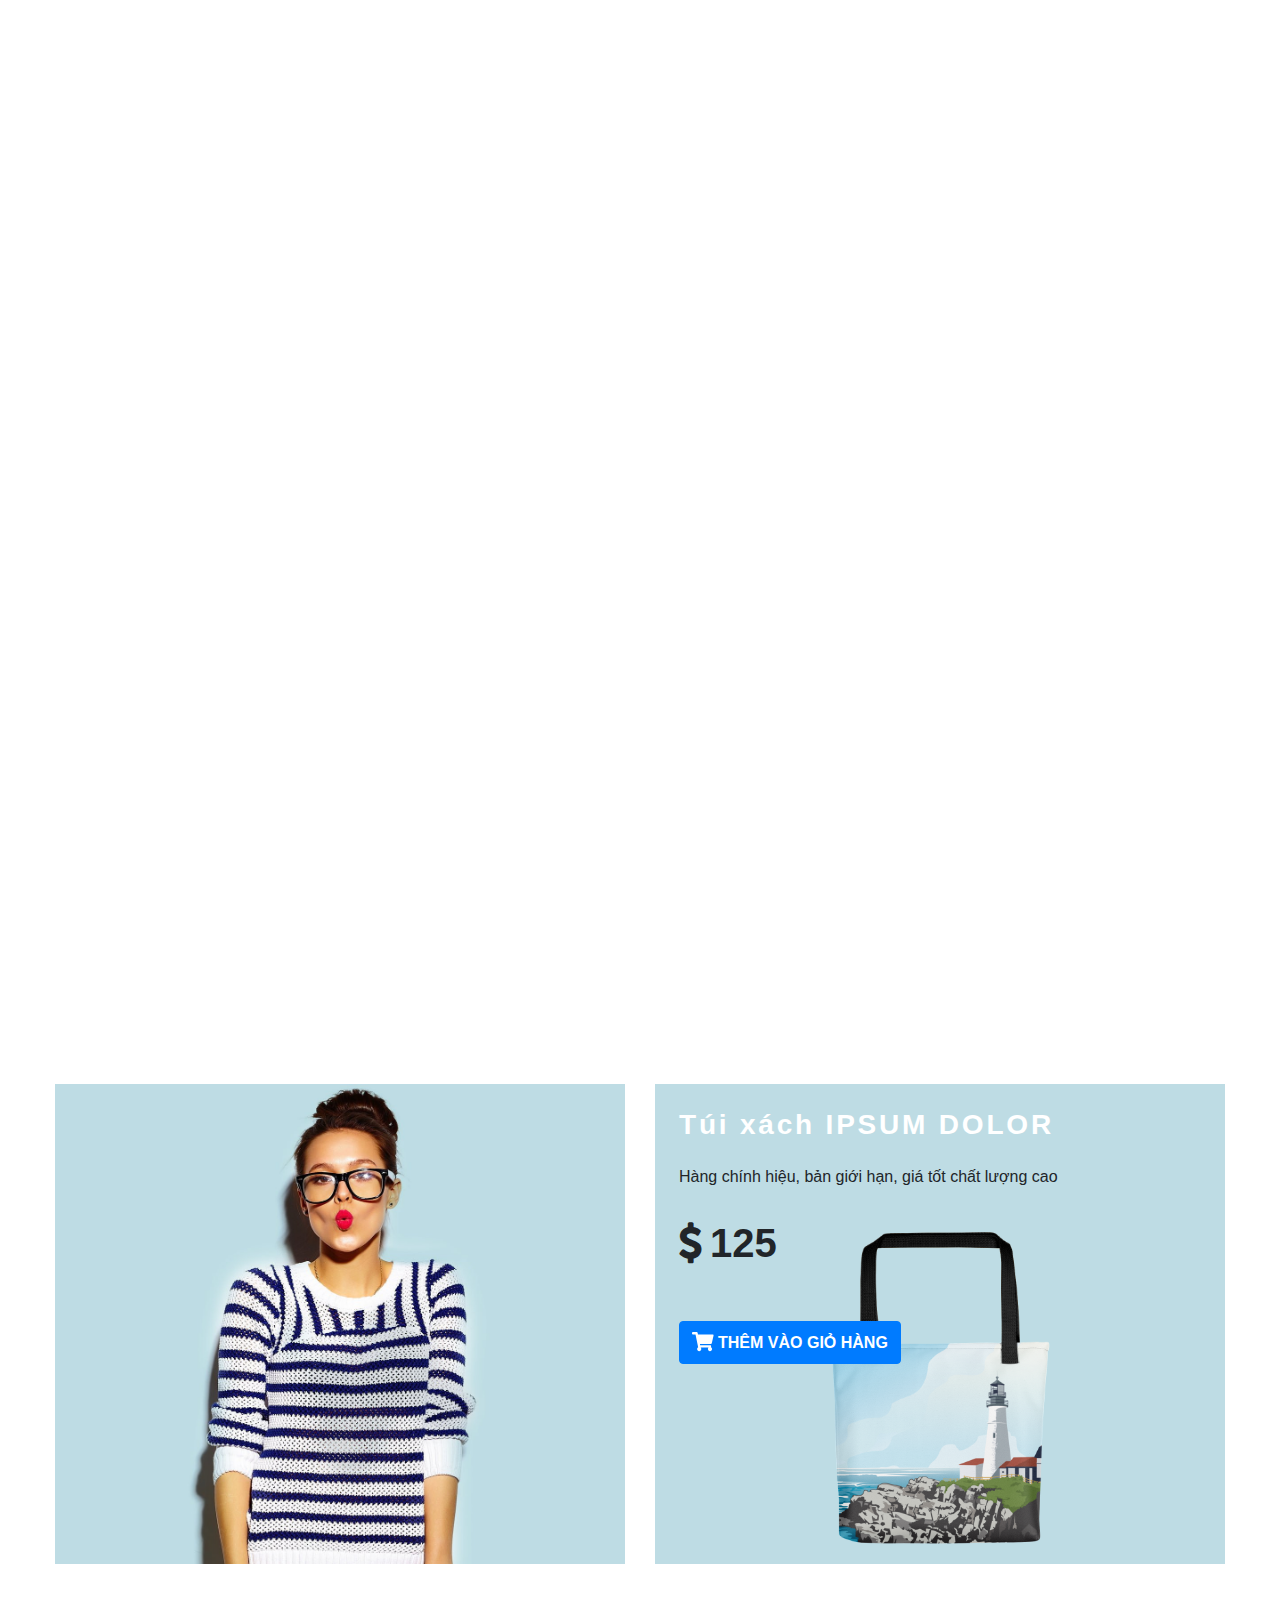
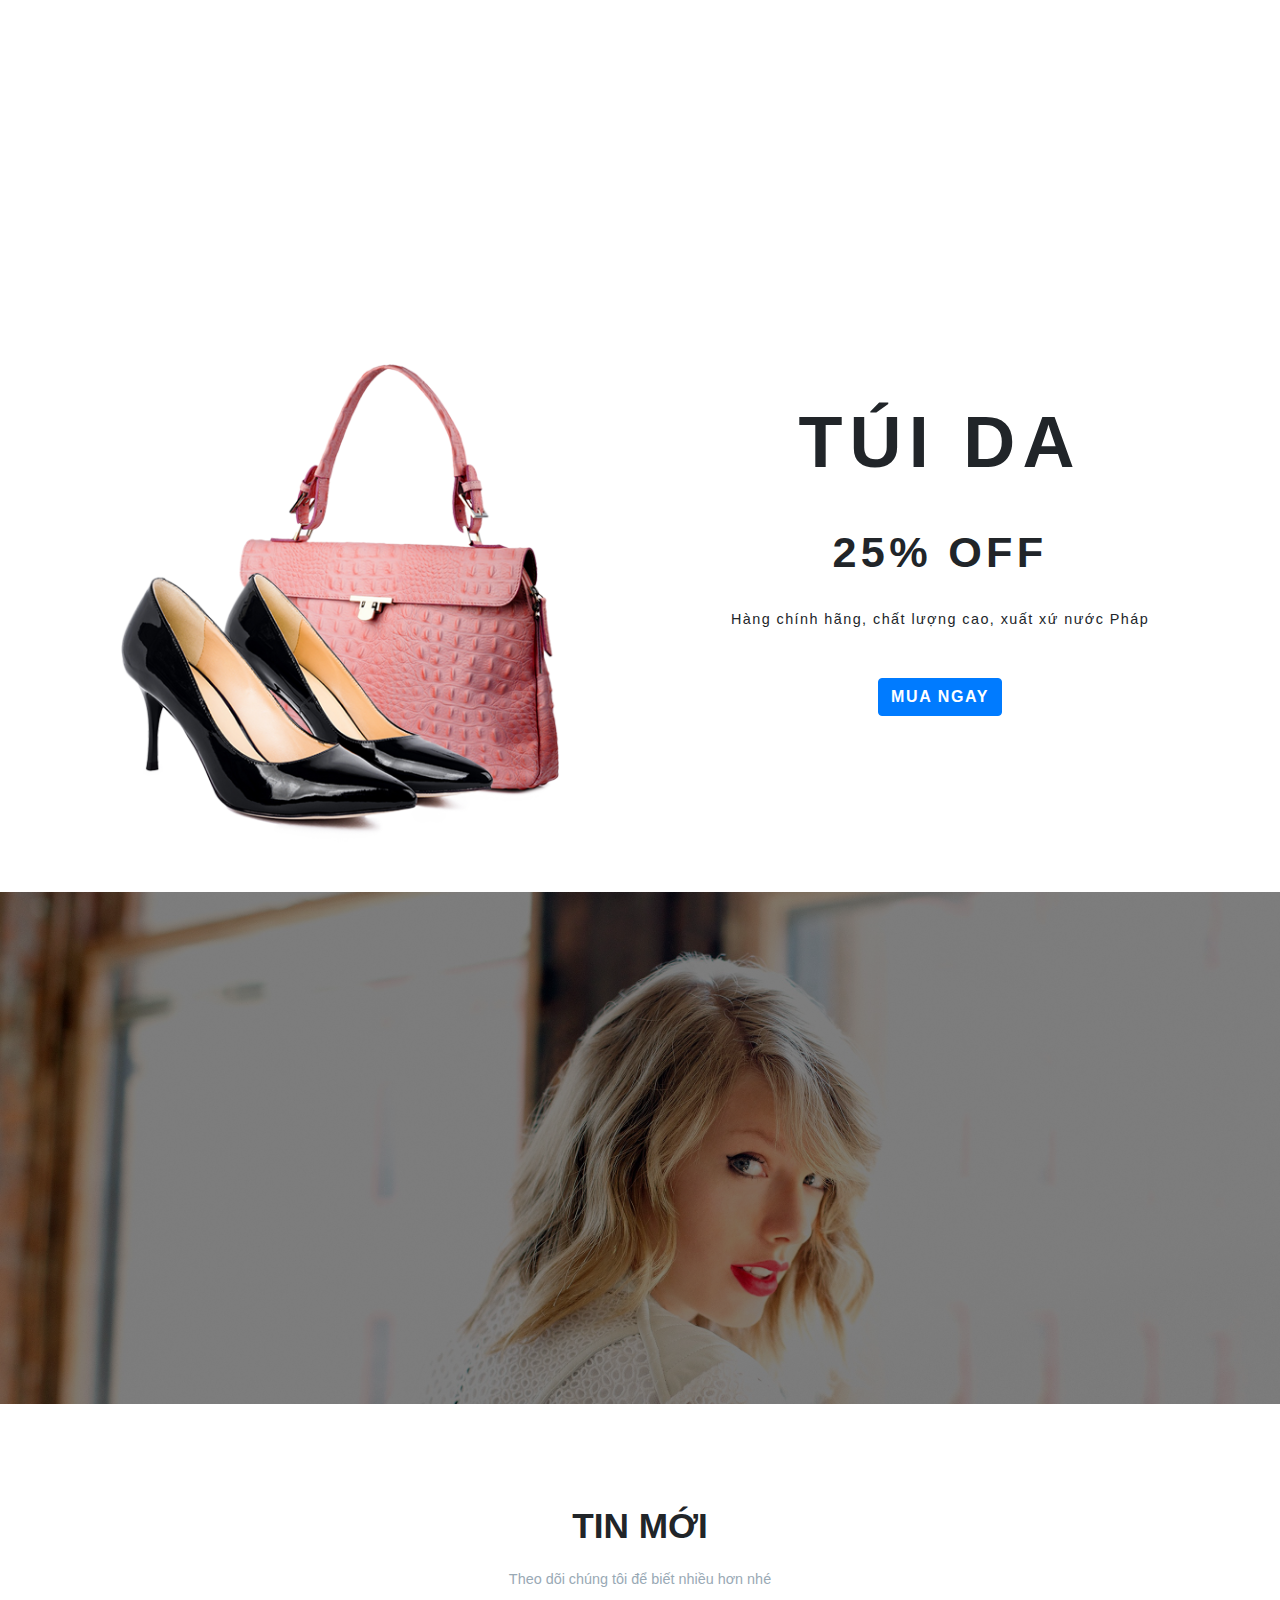
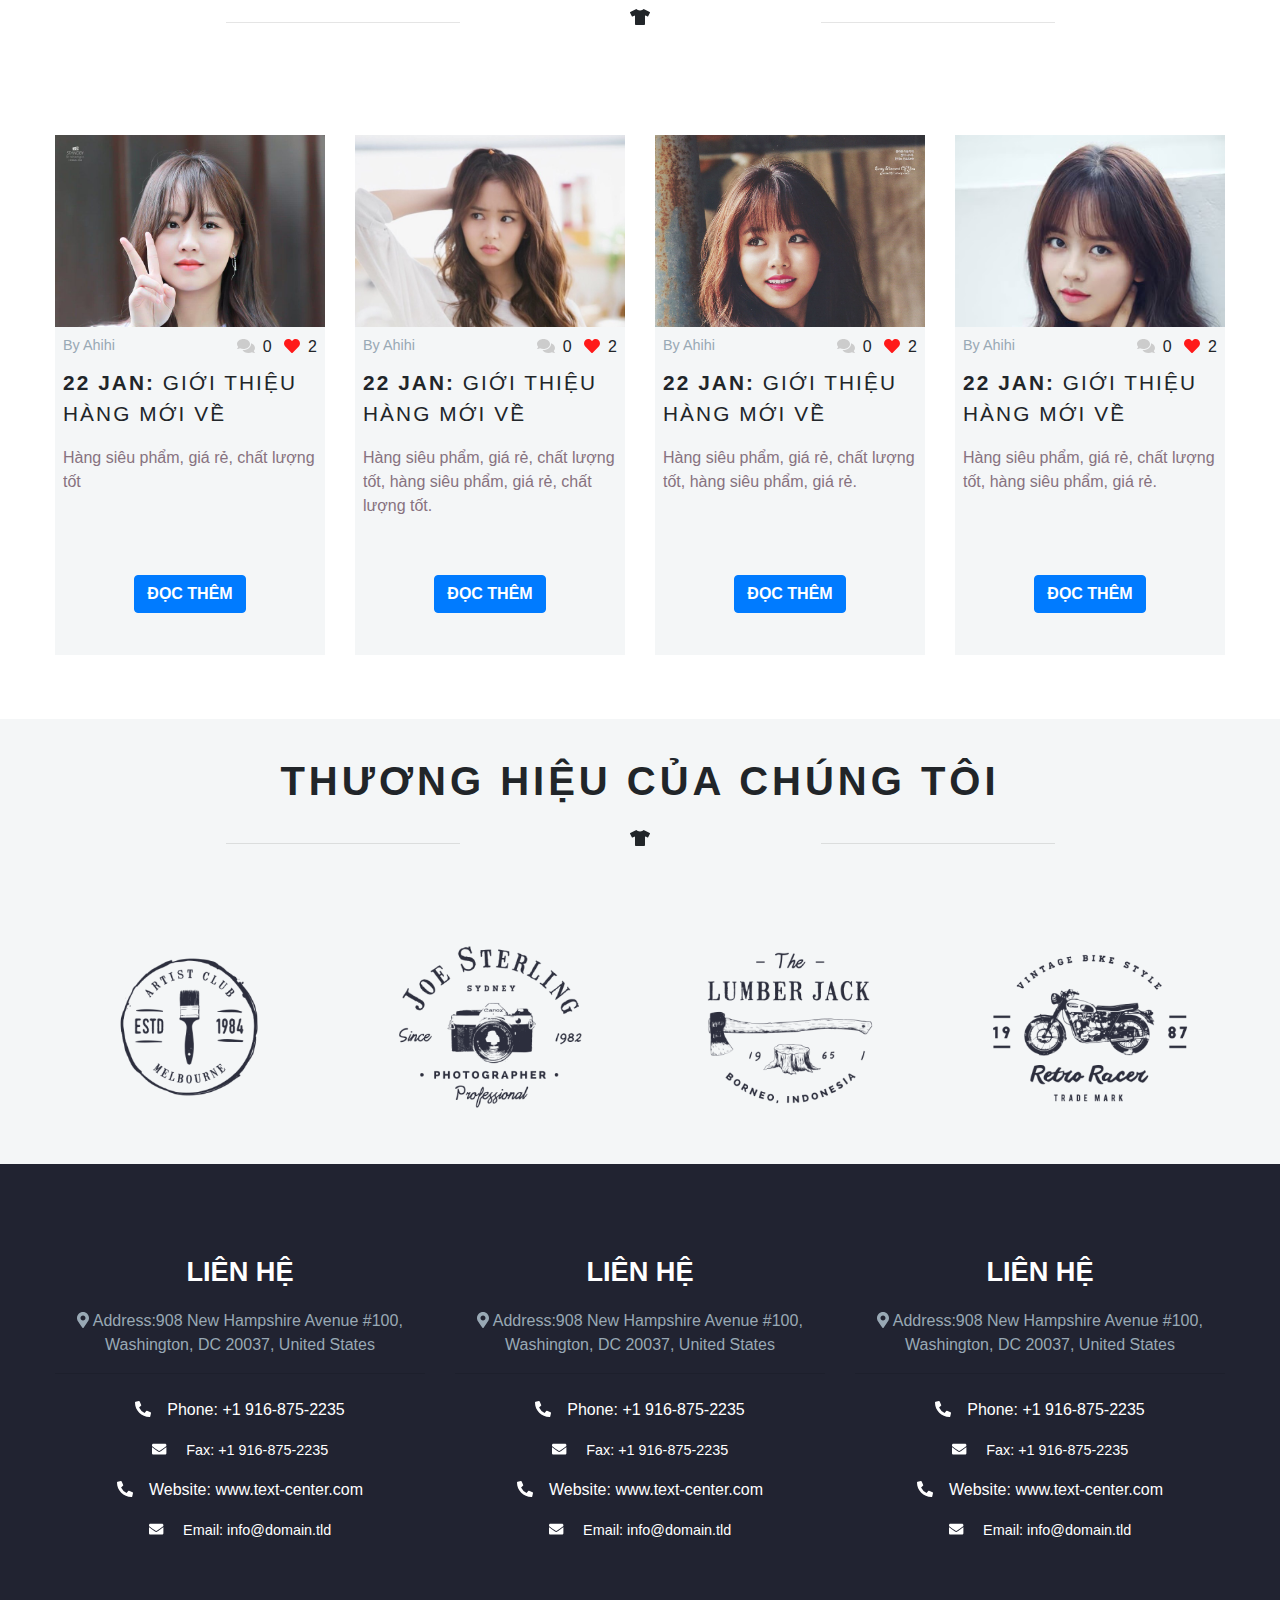
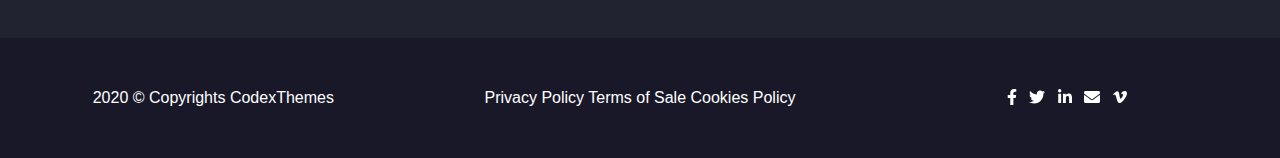
==== commit 0a7468d0: "update 2" ====
--- a/index.html
+++ b/index.html
@@ -9,9 +9,9 @@
 	<link rel="stylesheet" href="https://cdnjs.cloudflare.com/ajax/libs/font-awesome/4.7.0/css/font-awesome.min.css">
 	<link rel="stylesheet" href="css/animate.css">
 </head>
-<body style="background-color:">
+<body>
 
-	<section id="top-navbar" class="fixed-top">
+	<div id="top-navbar" class="fixed-top">
 			<div class="container-fluid top-but-not" style="background-color: rgba(0,0,0,0.6);">
 				<div class="row">
 					<div class="col-lg-12 d-none d-xl-block">
@@ -41,7 +41,7 @@
 				<div class="container-fluid">
 					<div class="container">
 						<a href="" class="navbar-brand fnt-2-7">The Shop</a>	
-						<a href="#navbar-top" class="navbar-toggler" type="button" data-toggle="collapse">
+						<a href="#navbar-top" class="navbar-toggler" data-toggle="collapse">
 							<i class="fas fa-bars"></i>
 						</a>	
 						<div class="navbar-collapse collapse" id="navbar-top" style="position: relative;">
@@ -71,17 +71,17 @@
 									<a link-to="#cate-sale" class="nav-link white-item-top">SALE</a>
 								</li>
 								<li class="nav-link bottom-line dropdown">
-									<a link-to="#footer-page" class="nav-link white-item-top dropdown-toggle" data-toggle="dropdown">VỀ CHÚNG TÔI</a>
+									<a class="nav-link white-item-top dropdown-toggle" data-toggle="dropdown">VỀ CHÚNG TÔI</a>
 									<div class="dropdown-menu py-0">
 										<a href="" class="dropdown-item py-3">Blogs</a>
 										<a href="" class="dropdown-item py-3">Liên hệ</a>
 									</div>
 								</li>
 								<li class="nav-link " style="position: relative;">
-									<a href="#mini-search" data-toggle="collapse" class="nav-link white-item-top top-search">
+									<a href="#mini-search" data-toggle="collapse" class="nav-link top-search">
 									</a>
 									<div class="mini-search collapse" id="mini-search" >
-										<form action="/action_page.php">
+										<form action="">
 										    <div class="input-group">
 										      <input type="text" class="form-control" placeholder="Search" name="search">
 										      <div class="input-group-btn">
@@ -92,15 +92,20 @@
 									</div>
 								</li>
 							</ul>
-							
-						</div>
-						<a href="" class="nav-link white-item-top order-first order-xl-last"><i class="fas fa-shopping-cart fnt-1-2"></i></a>
+						</div>
+						<div class="order-first order-xl-last">
+							<a  class="nav-link text-white shoping-cart"><i class="fas fa-shopping-cart fnt-1-2"></i></a>
+							<div class="dropdown-menu dropdown-menu-lg-right cart-cate-par py-0" style="top:5.5em">
+								<a href="" class="dropdown-item py-3 disabled">Không có sản phẩm</a>
+							</div>
+						</div>
+						
 					</div>
 				</div>
 			</nav>
-	</section>
+	</div>
 	
-	<section id="top-slider">
+	<div id="top-slider">
 		<div class="container-fluid">
 			<div class="top-slider-item-active">
 				<img src="img/topSlider/t0.jpg" alt="">
@@ -118,17 +123,16 @@
 				<img src="img/topSlider/t0.jpg" alt="">
 			</div>
 		</div>
-		<div>
-	</section>
+	</div>
 	
-	<section id="main-page">
+	<div id="main-page">
 		<div class="container-fluid my-5">
 			<div class="container">
 				<div class="row my-3">
 					<div class="col-lg-6 px-3 my-3">
 						<div class="dress-box wow bounceInLeft">
 							<div class="dress-content">
-								<img src="img/dress/d0.jpg">
+								<img alt="" src="img/dress/d0.jpg">
 							</div>
 							<div class="dress-text px-2">
 								<a href="" class="a-none" style="color: white;font-size: 2em;letter-spacing: 0.4em; font-weight: 700">DRESSES</a>
@@ -138,7 +142,7 @@
 					<div class="col-lg-6 px-3 my-3">
 						<div class="dress-box wow bounceInRight">
 							<div class="dress-content">
-								<img src="img/bag/b0.jpg">
+								<img alt="" src="img/bag/b0.jpg">
 							</div>
 							<div class="dress-text px-3">
 								<a href="" class="a-none" style="color: white;font-size: 2em;letter-spacing: 0.4em; font-weight: 700">BAGS</a>
@@ -150,7 +154,7 @@
 					<div class="col-lg-3 col-md-4 px-3 my-3">
 						<div class="denims-box draw wow bounceInUp">
 							<div class="denims-content">
-								<img src="img/denims/d0.jpg">
+								<img alt="" src="img/denims/d0.jpg">
 							</div>
 							<div class="denims-text py-2">
 								<a href="" class="a-none d-block" style="color: white;font-size: 1.2em;letter-spacing: 0.4em; font-weight: 700">DENIMS</a>
@@ -161,7 +165,7 @@
 					<div class="col-lg-3 col-md-4 px-3 my-3">
 						<div class="denims-box draw wow bounceInUp" data-wow-delay=".5s">
 							<div class="denims-content">
-								<img src="img/lingerie/l0.jpg">
+								<img alt="" src="img/lingerie/l0.jpg">
 							</div>
 							<div class="denims-text py-2">
 								<a href="" class="a-none d-block" style="color: white;font-size: 1.2em;letter-spacing: 0.4em; font-weight: 700">LINGERIE</a>
@@ -172,7 +176,7 @@
 					<div class="col-lg-3 col-md-4 px-3 my-3">
 						<div class="denims-box draw wow bounceInUp" data-wow-delay="1s">
 							<div class="denims-content">
-								<img src="img/shirts/s0.jpg">
+								<img alt="" src="img/shirts/s0.jpg">
 							</div>
 							<div class="denims-text py-2">
 								<a href="" class="a-none d-block" style="color: white;font-size: 1.2em;letter-spacing: 0.4em; font-weight: 700">SHIRST</a>
@@ -183,7 +187,7 @@
 					<div class="col-lg-3 col-md-4 px-3 my-3">
 						<div class="denims-box draw wow bounceInUp" data-wow-delay="1.5s">
 							<div class="denims-content">
-								<img src="img/shoes/s0.jpg">
+								<img alt="" src="img/shoes/s0.jpg">
 							</div>
 							<div class="denims-text py-2">
 								<a href="" class="a-none d-block" style="color: white;font-size: 1.2em;letter-spacing: 0.4em; font-weight: 700">SHOES</a>
@@ -194,8 +198,9 @@
 				</div>
 			</div>
 		</div>
-	</section>
-	<section id="new-arrival">
+	</div>
+
+	<div id="new-arrival">
 		<div class="container-fluid">
 			<div class="container">
 				<div class="row">
@@ -215,11 +220,11 @@
 					<div class="col-lg-3 col-md-4 px-3 my-3 wow bounceIn">
 						<div class="cate-box">
 							<div class="cate-content">
-								<img src="img/cate/angel-touch.jpg">
+								<img alt="" src="img/cate/angel-touch.jpg">
 							</div>
 							<div class="cate-text py-2">
 								<a href="" class="a-none d-block" style="color: white;font-size: 1.2em;letter-spacing: 0.1em; font-weight: 700">ANGELS TOUCH</a>
-								<span class="d-block" style="color: white">$199.00</span>
+								<span class="d-block cate-cost" style="color: white">190</span>
 								<div class="d-flex justify-content-center">
 									<i class="cate-like fas fa-shopping-cart"></i>
 									<i class="cate-like far fa-heart ml-3"></i>
@@ -230,11 +235,11 @@
 					<div class="col-lg-3 col-md-4 px-3 my-3 wow bounceIn" data-wow-delay='.2s'>
 						<div class="cate-box">
 							<div class="cate-content">
-								<img src="img/cate/black-dreams.jpg">
+								<img alt="" src="img/cate/black-dreams.jpg">
 							</div>
 							<div class="cate-text py-2">
 								<a href="" class="a-none d-block" style="color: white;font-size: 1.2em;letter-spacing: 0.1em; font-weight: 700">BLACK DREAMS</a>
-								<span class="d-block" style="color: white">$99.00</span>
+								<span class="d-block cate-cost" style="color: white">990</span>
 								<div class="d-flex justify-content-center">
 									<i class="cate-like fas fa-shopping-cart"></i>
 									<i class="cate-like far fa-heart ml-3"></i>
@@ -245,11 +250,11 @@
 					<div class="col-lg-3 col-md-4 px-3 my-3 wow bounceIn">
 						<div class="cate-box">
 							<div class="cate-content">
-								<img src="img/cate/black-impression.jpg">
+								<img alt="" src="img/cate/black-impression.jpg">
 							</div>
 							<div class="cate-text py-2">
 								<a href="" class="a-none d-block" style="color: white;font-size: 1.2em;letter-spacing: 0.1em; font-weight: 700">BLACK IMPRESSION</a>
-								<span class="d-block" style="color: white">$99.00 - $129.00</span>
+								<span class="d-block cate-cost" style="color: white">1290</span>
 								<div class="d-flex justify-content-center">
 									<i class="cate-like fas fa-shopping-cart"></i>
 									<i class="cate-like far fa-heart ml-3"></i>
@@ -263,11 +268,11 @@
 					<div class="col-lg-3 col-md-4 px-3 my-3 wow bounceIn" data-wow-delay='.2s'>
 						<div class="cate-box">
 							<div class="cate-content">
-								<img src="img/cate/blue-queen.jpg">
+								<img alt="" src="img/cate/blue-queen.jpg">
 							</div>
 							<div class="cate-text py-2">
 								<a href="" class="a-none d-block" style="color: white;font-size: 1.2em;letter-spacing: 0.1em; font-weight: 700">BLUE QUEEN</a>
-								<span class="d-block" style="color: white">$79.00 - $99.00</span>
+								<span class="d-block cate-cost" style="color: white">90</span>
 								<div class="d-flex justify-content-center">
 									<i class="cate-like fas fa-shopping-cart"></i>
 									<i class="cate-like far fa-heart ml-3"></i>
@@ -278,11 +283,11 @@
 					<div class="col-lg-3 col-md-4 px-3 my-3 wow bounceIn">
 						<div class="cate-box">
 							<div class="cate-content">
-								<img src="img/cate/blue-seduction.jpg">
+								<img alt="" src="img/cate/blue-seduction.jpg">
 							</div>
 							<div class="cate-text py-2">
 								<a href="" class="a-none d-block" style="color: white;font-size: 1.2em;letter-spacing: 0.1em; font-weight: 700">BLUE SEDUCTION</a>
-								<span class="d-block" style="color: white">$99.00</span>
+								<span class="d-block cate-cost" style="color: white">900</span>
 								<div class="d-flex justify-content-center">
 									<i class="cate-like fas fa-shopping-cart"></i>
 									<i class="cate-like far fa-heart ml-3"></i>
@@ -296,11 +301,11 @@
 					<div class="col-lg-3 col-md-4 px-3 my-3 wow bounceIn" data-wow-delay='.2s'>
 						<div class="cate-box">
 							<div class="cate-content">
-								<img src="img/cate/borocco-edge.jpg">
+								<img alt="" src="img/cate/borocco-edge.jpg">
 							</div>
 							<div class="cate-text py-2">
 								<a href="" class="a-none d-block" style="color: white;font-size: 1.2em;letter-spacing: 0.1em; font-weight: 700">BOROCCO EDGE</a>
-								<span class="d-block" style="color: white">$99.00</span>
+								<span class="d-block cate-cost" style="color: white">80</span>
 								<div class="d-flex justify-content-center">
 									<i class="cate-like fas fa-shopping-cart"></i>
 									<i class="cate-like far fa-heart ml-3"></i>
@@ -311,11 +316,11 @@
 					<div class="col-lg-3 col-md-4 px-3 my-3 wow bounceIn">
 						<div class="cate-box">
 							<div class="cate-content">
-								<img src="img/cate/borocco-edge.jpg">
+								<img alt="" src="img/cate/borocco-edge.jpg">
 							</div>
 							<div class="cate-text py-2">
 								<a href="" class="a-none d-block" style="color: white;font-size: 1.2em;letter-spacing: 0.1em; font-weight: 700">BOROCCO EDGE</a>
-								<span class="d-block" style="color: white">$99.00</span>
+								<span class="d-block cate-cost" style="color: white">90</span>
 								<div class="d-flex justify-content-center">
 									<i class="cate-like fas fa-shopping-cart"></i>
 									<i class="cate-like far fa-heart ml-3"></i>
@@ -326,11 +331,11 @@
 					<div class="col-lg-3 col-md-4 px-3 my-3 wow bounceIn" data-wow-delay='.2s'>
 						<div class="cate-box">
 							<div class="cate-content">
-								<img src="img/cate/borocco-edge.jpg">
+								<img alt="" src="img/cate/borocco-edge.jpg">
 							</div>
 							<div class="cate-text py-2">
 								<a href="" class="a-none d-block" style="color: white;font-size: 1.2em;letter-spacing: 0.1em; font-weight: 700">BOROCCO EDGE</a>
-								<span class="d-block" style="color: white">$99.00</span>
+								<span class="d-block cate-cost" style="color: white">900</span>
 								<div class="d-flex justify-content-center">
 									<i class="cate-like fas fa-shopping-cart"></i>
 									<i class="cate-like far fa-heart ml-3"></i>
@@ -341,11 +346,11 @@
 					<div class="col-lg-3 col-md-4 px-3 my-3 wow bounceIn">
 						<div class="cate-box">
 							<div class="cate-content">
-								<img src="img/cate/borocco-edge.jpg">
+								<img alt="" src="img/cate/borocco-edge.jpg">
 							</div>
 							<div class="cate-text py-2">
 								<a href="" class="a-none d-block" style="color: white;font-size: 1.2em;letter-spacing: 0.1em; font-weight: 700">BOROCCO EDGE</a>
-								<span class="d-block" style="color: white">$99.00</span>
+								<span class="d-block cate-cost" style="color: white">9</span>
 								<div class="d-flex justify-content-center">
 									<i class="cate-like fas fa-shopping-cart"></i>
 									<i class="cate-like far fa-heart ml-3"></i>
@@ -359,11 +364,11 @@
 					<div class="col-lg-3 col-md-4 px-3 my-3 wow bounceIn" data-wow-delay='.2s'>
 						<div class="cate-box">
 							<div class="cate-content">
-								<img src="img/cate/borocco-edge.jpg">
+								<img alt="" src="img/cate/borocco-edge.jpg">
 							</div>
 							<div class="cate-text py-2">
 								<a href="" class="a-none d-block" style="color: white;font-size: 1.2em;letter-spacing: 0.1em; font-weight: 700">BOROCCO EDGE</a>
-								<span class="d-block" style="color: white">$99.00</span>
+								<span class="d-block cate-cost" style="color: white">900</span>
 								<div class="d-flex justify-content-center">
 									<i class="cate-like fas fa-shopping-cart"></i>
 									<i class="cate-like far fa-heart ml-3"></i>
@@ -379,7 +384,7 @@
 				<div class="row my-3" id="dolor-bags">
 					<div class="col-lg-6 col-md-12 my-3">
 						<div class="dolor-box">
-							<img src="img/cate/c0.jpg">
+							<img alt="" src="img/cate/c0.jpg">
 						</div>
 					</div>
 					<div class="col-lg-6 col-md-12 my-3">
@@ -388,7 +393,7 @@
 							<span class="d-block ml-4">
 								Hàng chính hiệu, bản giới hạn, giá tốt chất lượng cao
 							</span>
-							<span class="d-block m-4" style="font-weight: 700; font-size: 2.5em">$125</span>
+							<span class="d-block m-4 cate-cost" style="font-weight: 700; font-size: 2.5em">125</span>
 							<button class="btn btn-primary m-4" style="font-weight: 700">
 								<i class="fas fa-shopping-cart fnt-1-2"></i> THÊM VÀO GIỎ HÀNG
 							</button>
@@ -397,14 +402,15 @@
 				</div>
 			</div>
 		</div>
-	</section>
-	<section id="our-services">
+	</div>
+
+	<div id="our-services">
 		<div class="container-fluid my-5">
 			<div class="row mx-0">
 				<div class="col-xl-3 col-md-6 mx-0 p-0 text-center">
 					<div class="ship-box wow rollIn">
 						<div class="ship-content">
-							<img src="img/other/o0.jpg">
+							<img alt="" src="img/other/o0.jpg">
 						</div>
 						<div class="ship-text p-4">
 							<span class="d-block" style="font-size: 2.5em;color:white"><i class="fas fa-shipping-fast"></i></span>
@@ -416,7 +422,7 @@
 				<div class="col-xl-3 col-md-6 mx-0 p-0 text-center">
 					<div class="ship-box wow rollIn" data-wow-delay='.4s'>
 						<div class="ship-content">
-							<img src="img/other/o1.jpg">
+							<img alt="" src="img/other/o1.jpg">
 						</div>
 						<div class="ship-text p-4">
 							<span class="d-block" style="font-size: 2.5em;color:white"><i class="fas fa-tags"></i></span>
@@ -428,10 +434,10 @@
 				<div class="col-xl-3 col-md-6 mx-0 p-0 text-center">
 					<div class="ship-box wow rollIn" data-wow-delay='.8s'>
 						<div class="ship-content">
-							<img src="img/other/o2.jpg">
+							<img alt="" src="img/other/o2.jpg">
 						</div>
 						<div class="ship-text p-4">
-							<span class="d-block" style="font-size: 2.5em;color:white"><i class="fas fa-dollar-sign"></i></i></span>
+							<span class="d-block" style="font-size: 2.5em;color:white"><i class="fas fa-dollar-sign"></i></span>
 							<span class="d-block my-4" style="font-size: 2.2em;color:white;letter-spacing: 0.1em; font-weight: 700">100% HOÀN TIỀN</span>
 							<span class="d-block" style="font-size: 0.9em;color:white">100% hoàn tiền và tặng 1 sản phẩm cùng loại khi sản phẩm có lỗi</span>
 						</div>
@@ -440,7 +446,7 @@
 				<div class="col-xl-3 col-md-6 mx-0 p-0 text-center">
 					<div class="ship-box wow rollIn" data-wow-delay='1.2s'>
 						<div class="ship-content">
-							<img src="img/other/o3.jpg">
+							<img alt="" src="img/other/o3.jpg">
 						</div>
 						<div class="ship-text p-4">
 							<span class="d-block" style="font-size: 2.5em;color:white"><i class="fas fa-gift"></i></span>
@@ -451,8 +457,9 @@
 				</div>	
 			</div>
 		</div>
-	</section>
-	<section id="cate-sale">
+	</div>
+
+	<div id="cate-sale">
 		<div class="container-fluid">
 			<div class="container">
 				<div class="row my-4">
@@ -475,7 +482,7 @@
 				<div class="col-lg-12 px-0">
 					<div class="special-offer">
 						<div class="offer-content">
-							<img src="img/other/o5.jpg">
+							<img alt="" src="img/other/o5.jpg">
 						</div>
 						<div class="offer-text text-center">
 							<span class="d-block my-3 mt-lg-5 wow bounceInUp" style="letter-spacing: 0.1em;font-size: 3vw;">Váy xinh</span>
@@ -488,8 +495,9 @@
 				</div>
 			</div>
 		</div>
-	</section>
-	<section id="last-news">
+	</div>
+
+	<div id="last-news">
 		<div class="container-fluid">
 			<div class="container">
 				<div class="row my-5">
@@ -511,7 +519,7 @@
 					<div class="col-md-6 col-sm-6 col-lg-3">
 						<div class="news-box">
 							<div class="news-content">
-								<img align="left" src="img/other/o6.jpg">
+								<img alt="" src="img/other/o6.jpg">
 								<div class="news-share" style="">
 									<span class="bottom-line" style="font-size: 1.2em;"><i class="fas fa-share-alt-square mx-2"></i>Share </span>
 								</div>
@@ -537,7 +545,7 @@
 					<div class="col-md-6 col-sm-6 col-lg-3">
 						<div class="news-box">
 							<div class="news-content">
-								<img align="left" src="img/other/o7.jpg">
+								<img alt="" src="img/other/o7.jpg">
 								<div class="news-share" style="">
 									<span class="bottom-line" style="font-size: 1.2em;"><i class="fas fa-share-alt-square mx-2"></i>Share </span>
 								</div>
@@ -563,7 +571,7 @@
 					<div class="col-md-6 col-sm-6 col-lg-3">
 						<div class="news-box">
 							<div class="news-content">
-								<img align="left" src="img/other/o8.jpg">
+								<img alt="" src="img/other/o8.jpg">
 								<div class="news-share" style="">
 									<span class="bottom-line" style="font-size: 1.2em;"><i class="fas fa-share-alt-square mx-2"></i>Share </span>
 								</div>
@@ -589,7 +597,7 @@
 					<div class="col-md-6 col-sm-6 col-lg-3">
 						<div class="news-box">
 							<div class="news-content">
-								<img align="left" src="img/other/o9.jpg">
+								<img alt="" src="img/other/o9.jpg">
 								<div class="news-share" style="">
 									<span class="bottom-line" style="font-size: 1.2em;"><i class="fas fa-share-alt-square mx-2"></i>Share </span>
 								</div>
@@ -616,8 +624,9 @@
 				</div>
 			</div>
 		</div>
-	</section>
-	<section id="our-brand">
+	</div>
+
+	<div id="our-brand">
 		<div class="container-fluid py-3">
 			<div class="container">
 				<div class="row my-3">
@@ -632,22 +641,23 @@
 				</div>
 				<div class="row my-3">
 					<div class="col-lg-3 col-md-3 brand-items">
-						<a href=""><img class="zoom-hover" src="img/ourbrand/o0.webp"></a>
+						<a href=""><img alt="" class="zoom-hover" src="img/ourbrand/o0.webp"></a>
 					</div>
 					<div class="col-lg-3 col-md-3 brand-items">
-						<a href=""><img class="zoom-hover" src="img/ourbrand/o1.webp"></a>
+						<a href=""><img alt="" class="zoom-hover" src="img/ourbrand/o1.webp"></a>
 					</div>
 					<div class="col-lg-3 col-md-3 brand-items">
-						<a href=""><img class="zoom-hover" src="img/ourbrand/o2.webp"></a>
+						<a href=""><img alt="" class="zoom-hover" src="img/ourbrand/o2.webp"></a>
 					</div>
 					<div class="col-lg-3 col-md-3 brand-items">
-						<a href=""><img class="zoom-hover" src="img/ourbrand/o3.webp"></a>
-					</div>
-				</div>
-			</div>
-		</div>
-	</section>
-	<section id="footer-page">
+						<a href=""><img alt="" class="zoom-hover" src="img/ourbrand/o3.webp"></a>
+					</div>
+				</div>
+			</div>
+		</div>
+	</div>
+	
+	<div id="footer-page">
 		<div class="container-fluid py-4">
 			<div class="container my-5">
 				<div class="row">
@@ -739,8 +749,8 @@
 				</div>
 			</div>
 		</div>
-	</section>
-	<section id="end-page">
+	</div>
+	<div id="end-page">
 		<div class="container-fluid py-5">
 			<div class="row text-center mx-0">
 				<div class="col-lg-4">
@@ -760,11 +770,11 @@
 				</div>
 			</div>
 		</div>
-	</section>
+	</div>
 
 	<script src="js/jquery.min.js"></script>
 	<script src="js/all.js" data-auto-replace-svg="nest"></script>
-	<script src="js/jquery-3.4.1.js"></script>
+	
 	<script src="js/bootstrap.min.js"></script>
 	<script src="js/js.js" type="text/javascript"></script>
 	<script src="js/wow.min.js"></script>
--- a/css/output.css
+++ b/css/output.css
@@ -32,21 +32,25 @@
   list-style-type: none !important; }
 
 .a-none:hover {
-  text-decoration: none; }
+  text-decoration: none;
+  cursor: pointer; }
+
+.a-blue {
+  color: #33ccff !important; }
+
+.a-blue:hover {
+  color: black !important; }
 
 /*-----top------*/
-.top-list-item {
-  color: white;
+.top-list-item, .white-item-top, .top-search, .shoping-cart {
+  color: white !important;
   font-size: 0.9em; }
 
-.top-list-item:hover, .white-item-top:hover {
+.top-list-item:hover, .white-item-top:hover, .shoping-cart:hover {
   color: #428bca;
   cursor: pointer; }
 
 .white-item-top {
-  font-size: 0.9em;
-  color: white !important;
-  color: white !important;
   font-weight: 700; }
 
 .bottom-line {
@@ -63,15 +67,42 @@
   width: 100%;
   background-color: #33ccff; }
 
-.top-list-item::before {
-  content: '>';
-  margin-right: 0.2em; }
-
-#top-slider {
-  width: 100%;
-  padding-top: 50%;
+#intro-cate, #top-slider {
+  width: 100%;
   position: relative;
   overflow: hidden; }
+
+#intro-cate {
+  padding-top: 30%; }
+  #intro-cate .intro-cate-content {
+    position: absolute;
+    top: 0;
+    left: 0;
+    bottom: 0;
+    right: 0;
+    background-color: red; }
+    #intro-cate .intro-cate-content img {
+      width: 100%;
+      filter: brightness(0.5); }
+    #intro-cate .intro-cate-content .intro-cate-text {
+      width: 100%;
+      position: absolute;
+      bottom: 20%;
+      vertical-align: middle;
+      align-items: center; }
+    #intro-cate .intro-cate-content .home-link {
+      position: absolute;
+      width: 100%;
+      bottom: 1em; }
+      #intro-cate .intro-cate-content .home-link .home-link-items {
+        color: white !important; }
+      #intro-cate .intro-cate-content .home-link .home-link-items:hover,
+      #intro-cate .intro-cate-content .home-link .home-link-items-active {
+        color: #33ccff !important;
+        font-style: italic; }
+
+#top-slider {
+  padding-top: 50%; }
   #top-slider .top-slider-item {
     display: none; }
   #top-slider .top-slider-item-active {
@@ -100,7 +131,6 @@
 
 #mini-search {
   right: 0;
-  min-width: 43em;
   max-width: 100%;
   position: absolute;
   margin-top: 0.5em; }
@@ -117,6 +147,33 @@
     display: block;
     margin-top: 0em !important;
     position: static !important; } }
+.cart-cate-par {
+  max-height: 20em;
+  overflow-y: auto; }
+
+.cart-item .cart-cate-img {
+  width: 4em;
+  height: 4em;
+  margin-right: 1em;
+  overflow: hidden; }
+  .cart-item .cart-cate-img img {
+    width: 100%; }
+.cart-item .cart-cate-info {
+  width: 100%; }
+
+.btn-buy, .btn-favourite {
+  font-weight: 600 !important; }
+
+.btn-buy::before {
+  font-family: FontAwesome;
+  content: '\f07a';
+  margin-right: 0.5em; }
+
+.btn-favourite::before {
+  font-family: FontAwesome;
+  content: '\f004';
+  margin-right: 0.5em; }
+
 /*---main----------*/
 .dress-box {
   width: 100%;
@@ -211,23 +268,33 @@
 
 .cate-box {
   width: 100%;
-  height: 25em;
   position: relative;
   overflow: hidden;
   border: 0.05em solid #ccd3d6; }
   .cate-box .cate-content {
-    width: 100%; }
+    width: 100%;
+    height: 20em;
+    overflow: hidden; }
     .cate-box .cate-content img {
       transition: transform .5s;
       width: 120%; }
+  .cate-box .view-cate {
+    position: absolute;
+    background-color: #33ccff;
+    height: 2.5em;
+    width: 100%;
+    bottom: 27%;
+    transform: translateX(100%);
+    transition: transform .5s; }
+    .cate-box .view-cate span {
+      color: white; }
   .cate-box .cate-text {
     position: absolute;
     bottom: 0;
     height: 5.5em;
     width: 100%;
     background-color: #4d4d4d;
-    text-align: center;
-    transition: width .5s; }
+    text-align: center; }
     .cate-box .cate-text .cate-like {
       color: white; }
     .cate-box .cate-text .cate-like:hover {
@@ -260,6 +327,9 @@
   filter: brightness(50%); }
   .cate-box:hover .cate-content img {
     transform: scale(1.2); }
+.cate-box:hover .view-cate {
+  transform: translateX(0%);
+  cursor: pointer; }
 
 .dolor-box {
   width: 100%;
@@ -343,7 +413,6 @@
   .news-box .news-content:hover .news-share {
     left: 0%; }
   .news-box .news-like {
-    height: 2em;
     display: flex; }
   .news-box .news-text {
     overflow: hidden;
@@ -351,6 +420,16 @@
     height: 12em; }
   .news-box .news-read {
     height: 5em; }
+
+.cate-type-menu {
+  border: 0.05em solid #f4f6f7; }
+  .cate-type-menu .cate-type-items, .cate-type-menu .cate-type-par {
+    width: 100%; }
+  .cate-type-menu .cate-type-par {
+    border-bottom: 0.05em solid #f4f6f7; }
+    .cate-type-menu .cate-type-par .cate-type-items {
+      background-color: #f4f6f7;
+      border-top: 0.05em solid #f4f6f7; }
 
 #our-brand {
   background-color: #f4f6f7; }
@@ -420,7 +499,17 @@
 
 @media (min-width: 1200px) {
   .dropdown:hover > .dropdown-menu {
-    display: block !important; } }
+    display: block !important; }
+
+  .drop-right {
+    right: 0 !important; }
+
+  #mini-search {
+    min-width: 40em; } }
+.dropdown-menu-lg-right {
+  min-width: 30em !important;
+  right: 10% !important; }
+
 .dropdown-menu {
   border-radius: 0em !important;
   background-color: #f2f2f2 !important; }
@@ -429,7 +518,235 @@
     border-bottom: 0.05em solid #d9d9d9; }
   .dropdown-menu .dropdown-item:hover {
     background-color: white !important;
-    border-left: 0.3em solid  #33ccff;
+    border-left: 0.3em solid #33ccff;
     padding-left: 0.5em; }
 
+.dropdown-type {
+  background-color: #f2f2f2; }
+  .dropdown-type .dropdown-item {
+    position: relative;
+    color: #5f727f !important;
+    font-weight: 400;
+    border-top: 0.05em solid #d9d9d9; }
+  .dropdown-type .dropdown-item::before {
+    font-family: FontAwesome;
+    content: '\f0c8';
+    margin-right: 1em;
+    font-size: 0.5em; }
+  .dropdown-type .dropdown-item:hover {
+    cursor: pointer;
+    color: #33ccff !important;
+    background-color: white !important;
+    border-right: 0.2em solid #33ccff;
+    padding-left: 0.5em; }
+
+.product-tags {
+  background: #eee;
+  color: #999;
+  border-radius: 0.2em 0 0 0.2em;
+  display: inline-block;
+  height: 1.5em;
+  line-height: 1.5em;
+  padding: 0 1.5em 0 1.5em;
+  position: relative;
+  margin: 0 10px 10px 0;
+  text-decoration: none; }
+
+.product-tags::before {
+  background: #fff;
+  border-radius: 10px;
+  content: '';
+  height: 6px;
+  left: 10px;
+  position: absolute;
+  width: 6px;
+  top: 40%; }
+
+.product-tags::after {
+  background: #fff;
+  border-bottom: 0.75em solid transparent;
+  border-left: 0.75em solid #eee;
+  border-top: 0.75em solid transparent;
+  content: '';
+  position: absolute;
+  right: 0;
+  top: 0; }
+
+.product-tags:hover {
+  background-color: crimson;
+  color: white; }
+
+.product-tags:hover::after {
+  border-left-color: crimson; }
+
+#sale-product {
+  background-color: #f4f6f7; }
+
+.show-modal {
+  position: absolute; }
+
+@media (min-width: 992px) {
+  .modal-dialog {
+    max-width: 80% !important; } }
+.modal-dialog .modal-content .modal-body {
+  height: auto;
+  min-height: 38em;
+  position: relative; }
+  .modal-dialog .modal-content .modal-body .btn-close-modal {
+    position: absolute;
+    top: 10;
+    right: 10; }
+  .modal-dialog .modal-content .modal-body .cate-review-img {
+    width: 100%;
+    height: 25em;
+    overflow: hidden; }
+    .modal-dialog .modal-content .modal-body .cate-review-img img {
+      width: 100%; }
+  .modal-dialog .modal-content .modal-body .cate-review-slider {
+    width: 100%;
+    overflow-x: auto;
+    height: 8em;
+    display: flex; }
+    .modal-dialog .modal-content .modal-body .cate-review-slider .cate-review-slider-item {
+      width: 6em;
+      height: 6em;
+      flex-shrink: 0;
+      margin-right: 0.5em;
+      overflow: hidden;
+      border: 0.05em solid #ccc; }
+      .modal-dialog .modal-content .modal-body .cate-review-slider .cate-review-slider-item img {
+        width: 100%; }
+  .modal-dialog .modal-content .modal-body .cate-des {
+    overflow: hidden;
+    height: 9em;
+    width: 100%;
+    position: relative; }
+
+.cate-detail .cate-detail-body .cate-detail-img-par .cate-detail-img {
+  width: 100%;
+  height: 25em;
+  overflow: hidden; }
+  .cate-detail .cate-detail-body .cate-detail-img-par .cate-detail-img img {
+    width: 100%; }
+.cate-detail .cate-detail-body .cate-detail-img-par .cate-detail-slider {
+  width: 100%;
+  overflow-x: auto;
+  height: 8em;
+  display: flex; }
+  .cate-detail .cate-detail-body .cate-detail-img-par .cate-detail-slider .cate-detail-slider-item {
+    width: 6em;
+    height: 6em;
+    flex-shrink: 0;
+    margin-right: 0.5em;
+    overflow: hidden;
+    border: 0.05em solid #ccc; }
+    .cate-detail .cate-detail-body .cate-detail-img-par .cate-detail-slider .cate-detail-slider-item img {
+      width: 100%; }
+.cate-detail .cate-detail-body .cate-detail-describe {
+  overflow: hidden;
+  height: 9em;
+  width: 100%;
+  position: relative; }
+
+.detail-tab {
+  font-size: 1.2em; }
+
+.detail-tab-active.active {
+  font-size: 1.2em;
+  font-weight: 700; }
+
+#cate-detail-cmt .comment-avatar {
+  width: 4em;
+  height: 4em;
+  border-radius: 1em;
+  margin-right: 0.5em;
+  overflow: hidden; }
+  #cate-detail-cmt .comment-avatar img {
+    width: 100%; }
+#cate-detail-cmt .comment-body .comment-header .comment-name, #cate-detail-cmt .comment-body .comment-header .comment-dmy {
+  font-size: 1.1em;
+  font-weight: 600; }
+#cate-detail-cmt .comment-body .comment-text {
+  min-height: 2em; }
+  #cate-detail-cmt .comment-body .comment-text p {
+    font-size: 0.9em;
+    color: #5f727f; }
+
+.form-group {
+  margin-bottom: 0 !important; }
+  .form-group .form-control {
+    min-width: 8em !important; }
+    .form-group .form-control option {
+      padding-left: 1em;
+      border: 0 !important; }
+    .form-group .form-control option:focus {
+      background-color: red !important; }
+
+.pagination {
+  margin-bottom: 0 !important; }
+
+.txt-cost-color-size {
+  letter-spacing: 0.1em;
+  font-weight: 700;
+  font-size: 1.3em; }
+
+.cate-relate-par {
+  width: 100%;
+  overflow-x: auto; }
+  .cate-relate-par .cate-relate-items {
+    width: 100%; }
+    .cate-relate-par .cate-relate-items .cate-relate-img {
+      width: 100%;
+      height: 10em;
+      overflow: hidden; }
+      .cate-relate-par .cate-relate-items .cate-relate-img img {
+        width: 100%; }
+    .cate-relate-par .cate-relate-items .cate-relate-text .cate-relate-name {
+      white-space: nowrap;
+      overflow: hidden;
+      text-overflow: ellipsis;
+      color: #5f727f !important; }
+    .cate-relate-par .cate-relate-items .cate-relate-text .cate-relate-name, .cate-relate-par .cate-relate-items .cate-relate-text .cate-relate-cost {
+      width: 100%;
+      font-weight: 700; }
+
+.cate-cost::before {
+  font-family: FontAwesome;
+  content: '\f155';
+  margin-right: 0.2em; }
+
+.text-wrap-ellip {
+  white-space: nowrap;
+  overflow: hidden;
+  text-overflow: ellipsis; }
+
+.cate-relate-items:hover {
+  box-shadow: 0 0.2em 0.5em 0 rgba(0, 0, 0, 0.2), 0 0.2em 1em 0 rgba(0, 0, 0, 0.19); }
+
+.post-author, .post-times, .post-tittle {
+  font-weight: 600;
+  color: #5f727f; }
+
+.post-tittle {
+  font-size: 2em; }
+
+.post-author::after {
+  content: '';
+  margin-left: 0.5em;
+  margin-right: 0.5em;
+  border-right: 0.05em solid #5f727f; }
+
+.post-img {
+  width: 100%;
+  max-height: 22em;
+  min-height: 15em;
+  overflow: hidden; }
+  .post-img img {
+    width: 100%; }
+
+.feature-right::before {
+  font-family: FontAwesome;
+  content: '\f0da';
+  margin-right: 1em; }
+
 /*# sourceMappingURL=output.css.map */
